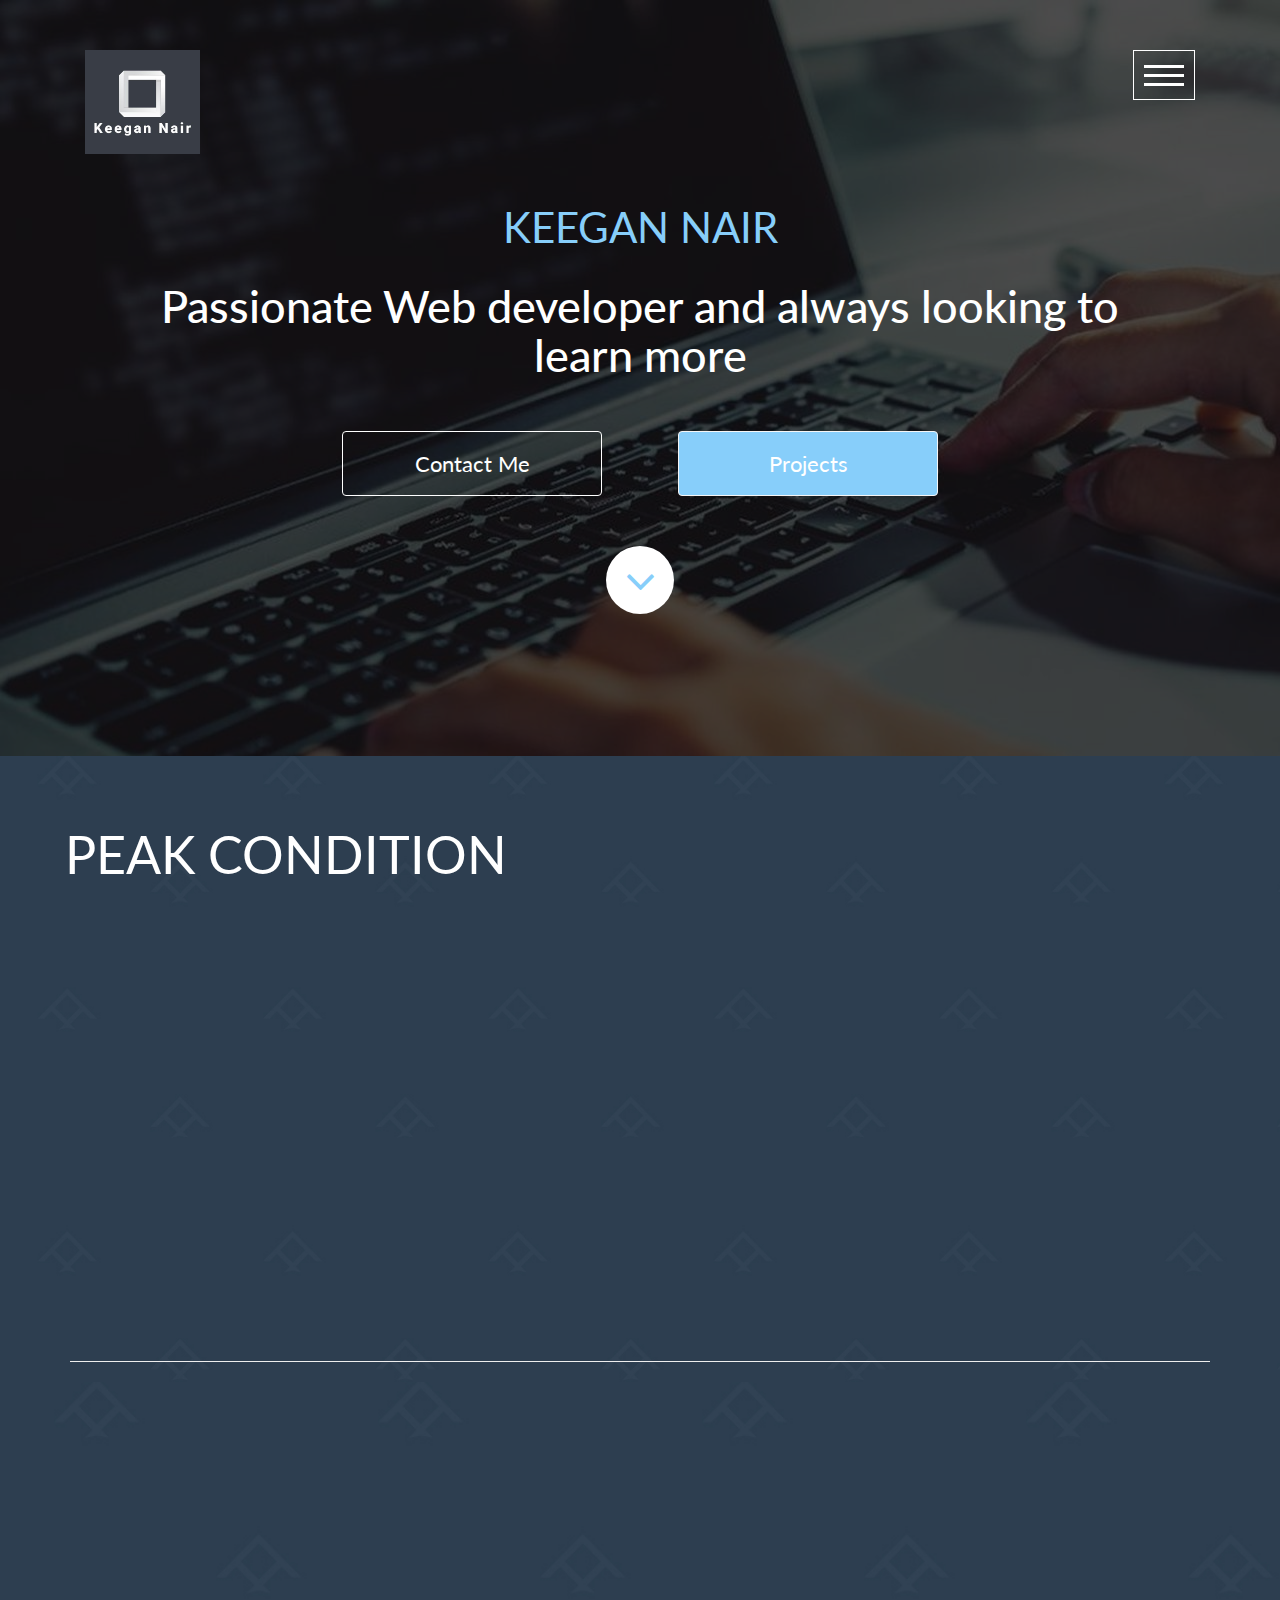
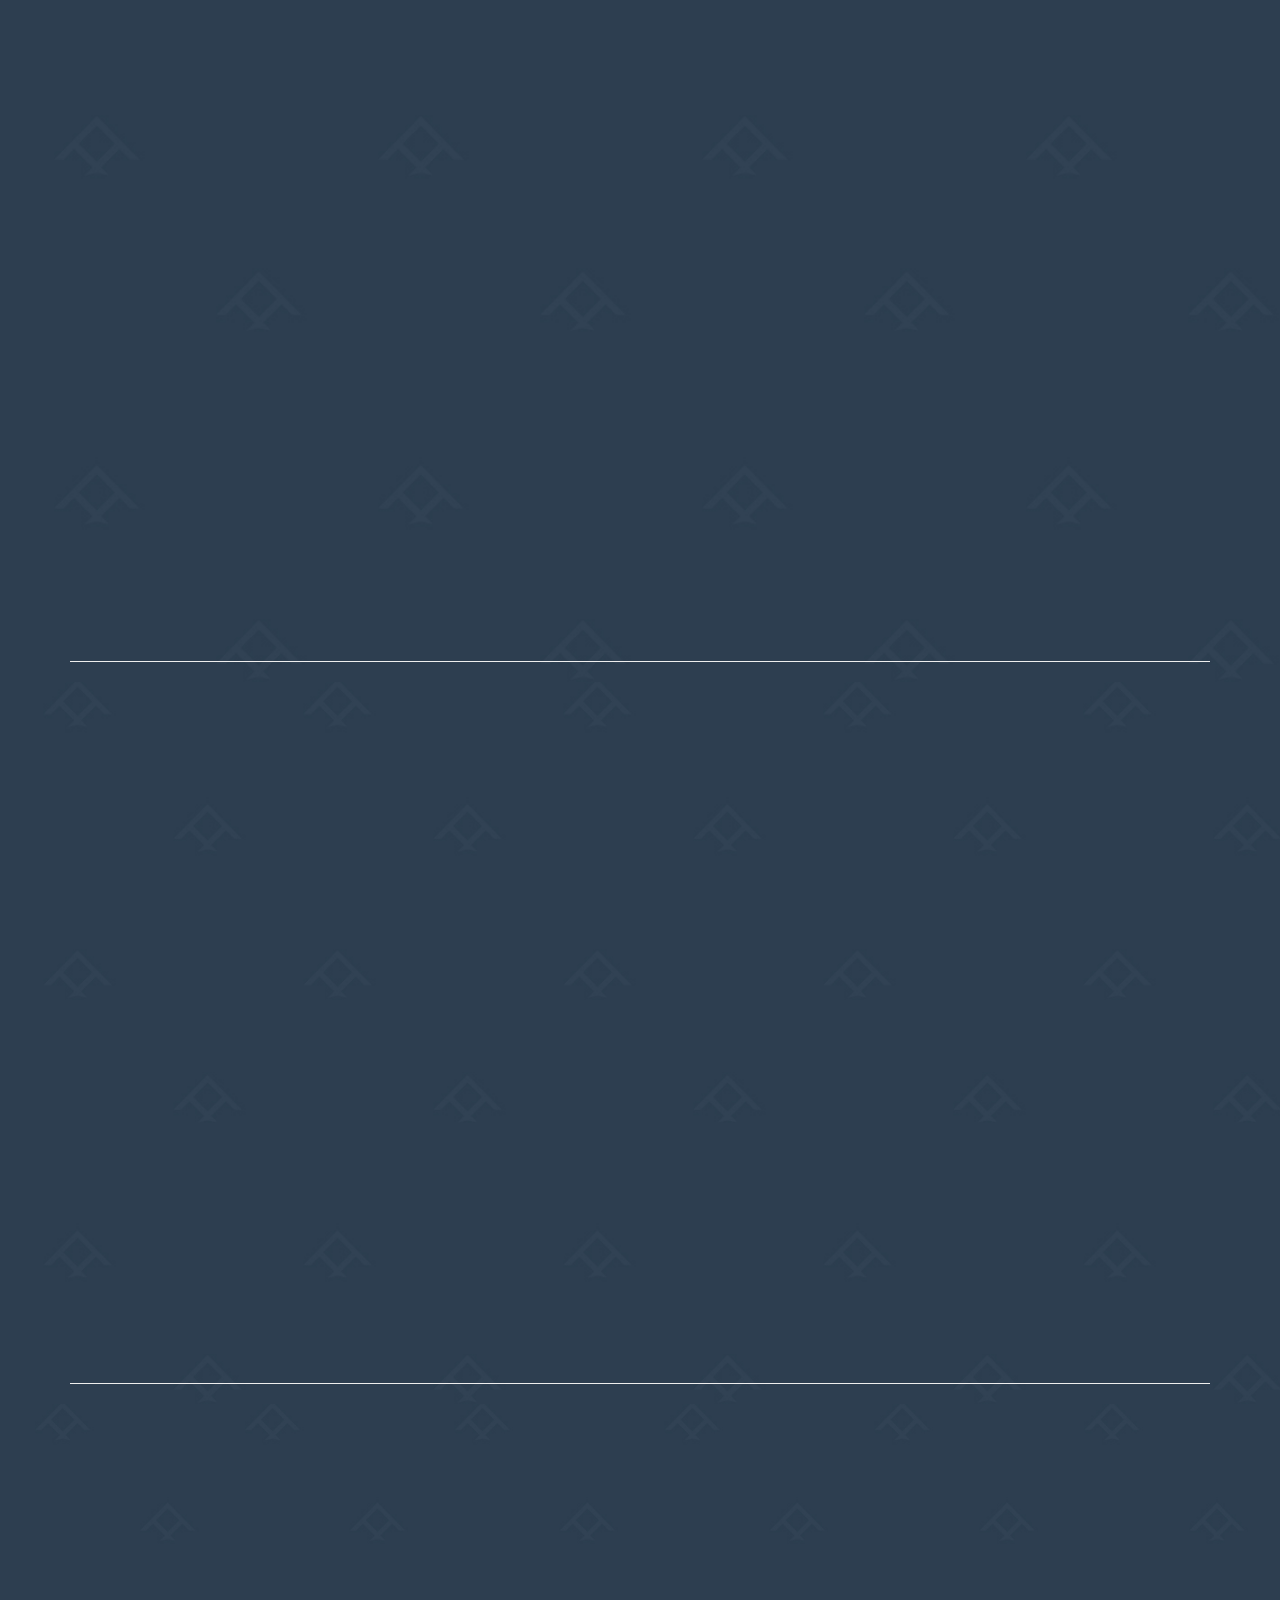
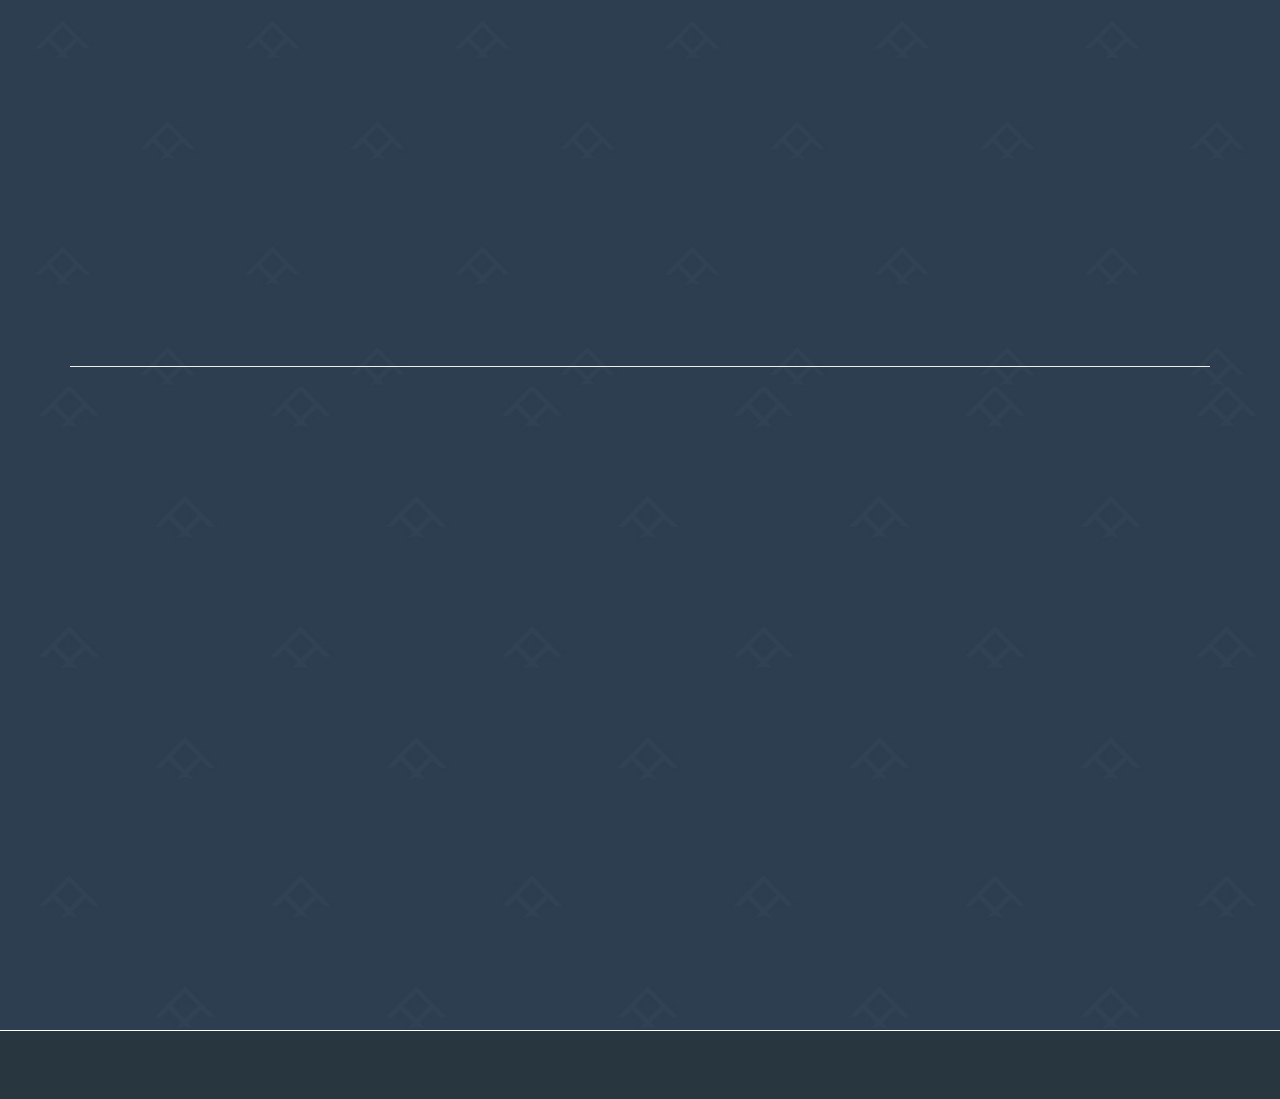
==== index.html @ cdd3ed6b "fixed some gramar mistakes" ====
<!DOCTYPE html>
<html lang="en">

<head>
  <meta charset="utf-8">
  <meta name="viewport" content="width=device-width, initial-scale=1">
  <title>Keegan Nair Portfolio</title>

  <!-- Bootstrap -->
  <link rel="stylesheet" type="text/css" href="assets/css/bootstrap.min.css">
  <link rel="stylesheet" type="text/css" href="assets/css/jasny-bootstrap.min.css">
  <!-- Main Style -->
  <link rel="stylesheet" type="text/css" href="assets/css/main.css">

  <!-- Responsive Style -->
  <link rel="stylesheet" type="text/css" href="assets/css/responsive.css">

  <!--Fonts-->
  <link rel="stylesheet" media="screen" href="assets/fonts/font-awesome/font-awesome.min.css">

  <!-- Extras -->
  <link rel="stylesheet" type="text/css" href="assets/extras/animate.css">
  <link rel="stylesheet" type="text/css" href="assets/extras/lightbox.css">
  <link rel="stylesheet" type="text/css" href="assets/extras/owl/owl.carousel.css">
  <link rel="stylesheet" type="text/css" href="assets/extras/owl/owl.theme.css">
  <link rel="stylesheet" type="text/css" href="assets/extras/owl/owl.transitions.css">
  <!-- HTML5 Shim and Respond.js IE8 support of HTML5 elements and media queries -->
  <!--[if lt IE 9]>
                <script src="https://oss.maxcdn.com/libs/html5shiv/3.7.0/html5shiv.js"></script>
                <script src="https://oss.maxcdn.com/libs/respond.js/1.4.2/respond.min.js"></script>
              <![endif]-->
</head>

<body>

  <!-- Header Section Start -->
  <div id="header">
    <div class="container">
      <div class="col-md-12 top-header">
        <div class="logo-menu">
          <div class="logo pull-left wow fadeInDown animated" data-wow-delay=".2s">
            <a href="index.html"><img src="assets/img/NameLogo.JPG" id="NameLogo" alt="logo"></a>
          </div>
          <div class="pull-right wow fadeInDown animated" data-wow-delay=".2">
            <div id="menu" data-toggle="offcanvas" data-target=".navmenu" data-canvas="body">
              <span>menu</span>
            </div>
          </div>
        </div>
        <div class="sidebar-nav">
          <!-- navigation start -->
          <div class="navmenu navmenu-default navmenu-fixed-right offcanvas" style="" id="navigation">
            <a href="index.html"><img class="logo" src="assets/img/NameLogo.JPG" alt="logo"></a>
            <ul class="nav navmenu-nav">
              <li class="active"><a href="#header">Home</a></li>
              <!-- <li><a href="#">About Me</a></li> -->
              <li><a href="#project0">Project: Peak-condition</a></li>
              <li><a href="#project1">Project: Don't Eat App</a></li>
              <li><a href="#project2">Project: Budget App</a></li>
              <li><a href="#project3">Project: Weather-Dashboard</a></li>
              <!-- <li><a href="#works">Pooject Snippets</a></li> -->
              <li><a href="#feedback">Hire/Contact Me</a></li>
            </ul>
          </div>
          <!-- navigation End -->
        </div>
      </div>
      <div class="row">
        <div class="col-md-12">
          <div class="banner text-center">
            <h1 class="wow fadeInDown animated" data-wow-delay=".8s">Keegan Nair</h1>
            <h2 class="wow fadeInDown animated" data-wow-delay=".6s">Passionate Web developer and always looking to
              learn more</h2>
            <a href="#feedback" class="btn btn-border lg wow fadeInLeft animated" data-wow-delay="1.0s">Contact Me</a>
            <a href="#project0" class="btn btn-common lg wow fadeInRight animated" data-wow-delay="1.0s">Projects</a>
            <div class="scroll">
              <a href="#works"><i class="fa fa-angle-down wow fadeInUp animated" data-wow-delay=".2s"></i></a>
            </div>
          </div>
        </div>
      </div>
    </div>
  </div>
  <!-- Header Section End -->

  <section class="projects" id="project0">
    <div class="container">
      <div class="row">
        <h1 class="section-title wow fadeInLeft animated" data-wow-delay=".1s">Peak Condition</h1>
        <div class="col-sm-6 col-md-6 wow fadeInLeft animated" data-wow-delay=".7s">
            <div class="input-group" >
              <a href="https://chstrcpprpt.github.io/project1/?#"><img src="assets/img/work/coach.JPG">
                <i class="fa fa-search"></i></a>

            </div>
            
            
            
          
        </div>
        <div class="col-sm-4 col-md-4 col-md-offset-2 wow fadeInRight animated" data-wow-delay="1.4s">
          <div class="address">
            <h2>Information</h2>
            <div class="projectDes">
              <p> This Project was made to 
                to make viewing and creating a workout program much easier than using a standard way of just
                using excel or work. This application allows a coach to create a account as well as clients to create
                a account. It will allow coachs to add and create programs for a particular client.
                </p>
            </div>

            <!-- use these for the links for each project -->
            <ul class="contact-info">
              <li><i class="fa fa-search link"></i><a class="link" href="https://github.com/Keegawho198/React-project3">Github code link</a></li>
              <li><i class="fa fa-github"></i><a id="linken"
                  href="https://peak-condition.herokuapp.com/login">Deployed On Heroku</a></li>              
            </ul>

            <div class="projectTech">
              <p> Technologies used: ReactJS, NodeJS, Express, BootstrapMDB, MongoDB, JWT token authentication
                </p>
            </div>

          </div>
        </div>
      </div>
      <hr>
    </div>
    
  </section>

<!-- Feedback Section Start -->
<section class="projects" id="project1">
  <div class="container">
    <div class="row">
      <h1 class="section-title wow fadeInLeft animated" data-wow-delay=".1s">Don't Eat Application</h1>
      <div class="col-sm-6 col-md-6 wow fadeInLeft animated" data-wow-delay=".7s">
          <div class="input-group" >
            <a href="https://chstrcpprpt.github.io/project1/?#"><img src="assets/img/work/dontEat P.PNG">
              <i class="fa fa-search"></i></a>

          </div>
          
          
          
        
      </div>
      <div class="col-sm-4 col-md-4 col-md-offset-2 wow fadeInRight animated" data-wow-delay="1.4s">
        <div class="address">
          <h2>Information</h2>
          <div class="projectDes">
            <p> This Project was made to 
              display the location of restuarants that had bad reviews usings the google maps api
              to show where on a map they are located and the zomato api to show the ratings and find the location
              of each restuarant. I worked in a team where my role was to find learn how we could implement the google
              api to show the location of each restuarant from using the coordinates on a map.
              </p>
          </div>

          <!-- use these for the links for each project -->
          <ul class="contact-info">
            <li><i class="fa fa-search link"></i><a class="link" href="https://github.com/chstrcpprpt/project1">Github code link</a></li>
            <li><i class="fa fa-github"></i><a id="linken"
                href="https://chstrcpprpt.github.io/project1/?#">Deployed On github</a></li>              
          </ul>

          <div class="projectTech">
            <p> Technologies used: HTML, CSS, Sass, JavaScript, jquery, Api, 
              </p>
          </div>

        </div>
      </div>
    </div>
    <hr>
  </div>
  
</section>
<!-- project Section End -->

<section class="projects" id="project2">
  <div class="container">
    <div class="row">
      <h1 class="section-title wow fadeInLeft animated" data-wow-delay=".1s">Budget Application</h1>
      <div class="col-sm-6 col-md-6 wow fadeInLeft animated" data-wow-delay=".7s">
        <form action="" name="contact">
          <div class="input-group">
            <a href="https://powerful-savannah-05700.herokuapp.com/login"></a><img src="assets/img/work/bigWallet.JPG">
              <i class="fa fa-search"></i></a>
          </div>
          
          
          
        </form>
      </div>
      <div class="col-sm-4 col-md-4 col-md-offset-2 wow fadeInRight animated" data-wow-delay="1.4s">
        <div class="address">
          <h2>Information</h2>
          <div class="projectDes">
            <p>
              This was a full stack application where a user can log in and have their details saved inside a SQL database. 
              They can then create a budget and set how much they would like to save from that amount. I worked in a
              team where my role was to find the calculations of a users budgets and find and display percentages based on what they
              wanted to saved compared to how much they would spend. If a new user is using this application they will have
              to create a new account.
              </p>
          </div>

          <!-- use these for the links for each project -->
          <ul class="contact-info">
            <li><i class="fa fa-search link"></i><a class="link" href="https://github.com/Keegawho198/Project_2">Github code link</a></li>
            <li><i class="fa fa-github"></i><a id="linken"
                href="https://powerful-savannah-05700.herokuapp.com/login">Deployed on heruko</a></li>              
          </ul>

          <div class="projectTech">
            <p> Technologies used: HTML, CSS, Semantic UI, JavaScript, jquery, MySQL, NodeJS, Express.   
              </p>
          </div>

        </div>
      </div>
    </div>
    <hr>
  </div>
  
</section>
<!-- project2 Section End -->


<section class="projects" id="project3">
  <div class="container">
    <div class="row">
      <h1 class="section-title wow fadeInLeft animated" data-wow-delay=".1s">Weather Dashboard</h1>
      <div class="col-sm-6 col-md-6 wow fadeInLeft animated" data-wow-delay=".7s">
          <div class="input-group" >
            <a href="https://keegawho198.github.io/Weather-dashboard/"><img src="assets/img/work/weatherDash.JPG">
              <i class="fa fa-search"></i></a>

          </div>
          
          
          
        
      </div>
      <div class="col-sm-4 col-md-4 col-md-offset-2 wow fadeInRight animated" data-wow-delay="1.4s">
        <div class="address">
          <h2>Information</h2>
          <div class="projectDes">
            <p> This Project was made to 
              display the weather for a searched city using a weather API, which would display
              the next 5 days of weather. The app will save every search 
              onto the local storage. This is one of my first projects that
              I had worked on using an API.
              </p>
          </div>

          <!-- use these for the links for each project -->
          <ul class="contact-info">
            <li><i class="fa fa-search link"></i><a class="link" href="https://github.com/Keegawho198/Weather-dashboard">Github code link</a></li>
            <li><i class="fa fa-github"></i><a id="githubLink"
                href="https://keegawho198.github.io/Weather-dashboard/">Deployed On github</a></li>              
          </ul>

          <div class="projectTech">
            <p> Technologies used: HTML, CSS, JavaScript, jquery, Api, 
              </p>
          </div>

        </div>
      </div>
    </div>
    <hr>
  </div>
  
</section>

  <!-- Work Section Start -->
  <!-- <section id="works">
    <div class="container">
      <div class="row">
        <h1 class="section-title wow fadeInLeft animated" data-wow-delay=".6s"><span>Projects I have worked on</span>
        </h1>
        <div class="col-md-7 col-lg-7 grid-left wow fadeInLeft animated" data-wow-delay=".2s">
          <div class="large">
            <img src="assets/img/work/bigWallet.JPG" alt="">
            <div class="overlay">
              <a href="https://powerful-savannah-05700.herokuapp.com/"><i class="fa fa-search"></i></a>
            </div>
          </div>
          <div class="grid-box">
            <img src="assets/img/work/WeatherApp.JPG" alt="">
            <div class="overlay">
              <a href="https://keegawho198.github.io/Weather-dashboard/"></a>
            </div>
          </div>
          <div class="grid-box">
            <img src="assets/img/work/DayPlanner.PNG" alt="">
            <div class="overlay">
              <a href="https://keegawho198.github.io/Day-planner/"><i class="fa fa-search"></i></a>
            </div>
          </div>
        </div>
        <div class="col-md-5 grid-right wow fadeInRight animated" data-wow-delay=".6s">
          <div class="grid-box large">
            <img src="assets/img/work/DontEAT.JPG" alt="">
            <div class="overlay">
              <a href="https://chstrcpprpt.github.io/project1/?#"><i class="fa fa-search"></i></a>
            </div>
          </div> -->
          <!-- <div class="grid-box">
            <img src="assets/img/work/img5.jpg" alt="">
            <div class="overlay">
              <a href="assets/img/work/img5.jpg" data-lightbox="img5"><i class="fa fa-search"></i></a>
            </div>
          </div> -->
          <!-- <div class="browse-box">
            <div class="more" id="browseAll">
              <a href="projects.html" ><i class="fa fa-arrow-circle-right"></i>BROWSE ALL</a>
            </div>
          </div>
        </div>
      </div>
    </div>
  </section> -->

  <!-- Feedback Section Start -->
  <section id="feedback">
    <div class="container">
      <div class="row">
        <h1 class="section-title wow fadeInLeft animated" data-wow-delay=".6s">Contact Me</h1>
        <div class="col-sm-6 col-md-6 wow fadeInLeft animated" data-wow-delay=".7s">

          <!-- email form needs work -->
          <!-- <form action="mailto:keegan.nair@hotmail.com" name="contact" enctype="text/plain"> 
            <div class="input-group">
              <span class="input-group-addon"><i class="fa fa-user"></i></span>
              <input type="text" name="name" class="form-control" placeholder="Your name">
            </div>
            <div class="input-group">
              <span class="input-group-addon"><i class="fa fa-envelope-o"></i></span>
              <input type="email" name="email" class="form-control" placeholder="Email">
            </div>
            <div class="input-group">
              <span class="input-group-addon"><i class="fa fa-fire"></i></span>
              <input type="text" name="subject" class="form-control" placeholder="Subject">
            </div>
            <div class="input-group">
              <span class="input-group-addon"><i class="fa fa-comments"></i></span>
              <textarea name="message" class="form-control large" placeholder="Massage"></textarea>
            </div>
            <button type="submit" class="btn btn-green"><i class="fa fa-envelope-o"></i>Send</button>
          </form> -->


          <div class="address">
            <!-- <h2>This is Me</h2> -->
            <img src="assets/img/Me.jpg" id="me">

            <!-- <h2>Contact information</h2> -->
            <!-- <ul class="social-icon">
              <li><a href="#"><i class="fa fa-facebook"></i></a></li>
              <li><a href="#"><i class="fa fa-twitter"></i></a></li>
              <li><a href="#"><i class="fa fa-linkedin"></i></a></li>
              <li><a href="#"><i class="fa fa-google-plus"></i></a></li>
            </ul> -->
            

          </div>

        </div>
        <div class="col-sm-4 col-md-4 col-md-offset-2 wow fadeInRight animated" data-wow-delay="1.4s">
          <div class="address">
            <!-- <h2>This is Me</h2> -->
            <!-- <img src="assets/img/Me.jpg" id="me"> -->

            <h2>Contact information</h2>
            <!-- <ul class="social-icon">
              <li><a href="#"><i class="fa fa-facebook"></i></a></li>
              <li><a href="#"><i class="fa fa-twitter"></i></a></li>
              <li><a href="#"><i class="fa fa-linkedin"></i></a></li>
              <li><a href="#"><i class="fa fa-google-plus"></i></a></li>
            </ul> -->
            <ul class="contact-info">
              <li><i class="fa fa-search"></i>Keegan Nair</li>
              <li><i class="fa fa-mobile"></i> +64 416856591</li>
              <li><i class="fa fa-envelope-o"></i>keegan.nair@hotmail.com</li>
              <li><i class="fa fa-linkedin"></i><a id="linken"
                  href="https://www.linkedin.com/in/keegan-nair-7670b0190/">Linken</a></li>
              <li><i class="fa fa-github"></i><a id="githubLink" href="https://github.com/Keegawho198">Github</a></li>
              <li><i class="fa fa-user"></i><a id="ResumeLink" href="assets/img/Resume.pdf">Resume</a></li>
            </ul>

          </div>
        </div>
      </div>
    </div>
  </section>
  <!-- Feedback Section End -->

  <!-- Footer section Start -->
  <footer id="footer">
    <div class="container">
      <div class="row">
        <div class="col-lg-5 col-md-5 col-sm-5 col-xs-12">
          <!-- <div class="copyright wow fadeInUp animated" data-wow-delay=".8s">
            <p>Example: Copyright &copy; 2014 GrayGrids | All rights reserved.</p>
          </div> -->
        </div>
        <div class="col-lg-2 col-md-2 col-sm-2 col-xs-12">
          <div class="scroll-top text-center wow fadeInUp animated" data-wow-delay=".6s">
            <a href="#header"><i class="fa fa-chevron-circle-up fa-2x"></i></a>
          </div>
        </div>
        <div class="col-lg-5 col-md-5 col-sm-5 col-xs-12">
          <!-- <p class="text-center wow fadeInUp animated" data-wow-delay=".8s">Keegan Nair</a></p> -->
        </div>
      </div>
    </div>
  </footer>
  <!-- Footer section End -->

  <!-- jQuery Load -->
  <script src="assets/js/jquery-min.js"></script>
  <!-- Bootstrap JS -->
  <script src="assets/js/bootstrap.min.js"></script>
  <!-- WOW JS plugin for animation -->
  <script src="assets/js/wow.js"></script>
  <!-- All JS plugin Triggers -->
  <script src="assets/js/main.js"></script>
  <!-- Smooth scroll -->
  <script src="assets/js/smooth-scroll.js"></script>
  <!--  -->
  <script src="assets/js/jasny-bootstrap.min.js"></script>
  <!-- Counterup -->
  <script src="assets/js/jquery.counterup.min.js"></script>
  <!-- waypoints -->
  <script src="assets/js/waypoints.min.js"></script>
  <!-- circle progress -->
  <script src="assets/js/circle-progress.js"></script>
  <!-- owl carousel -->
  <script src="assets/js/owl.carousel.js"></script>
  <!-- lightbox -->
  <script src="assets/js/lightbox.min.js"></script>

</body>

</html>
---- assets/css/main.css ----
@import url(http://fonts.googleapis.com/css?family=Lato:400,900,300,900italic);
body {
  font-family: 'Lato', sans-serif;
  background: #fff;
  font-size: 14px;
  font-weight: 300;
  -webkit-box-sizing: border-box;
  -moz-box-sizing: border-box;
  box-sizing: border-box;
  color: #333;
}
a {
  color: #333;
  text-decoration: none;
  -webkit-transition: all 0.2s linear;
  -moz-transition: all 0.2s linear;
  -o-transition: all 0.2s linear;
  -ms-transition: all 0.2s linear;
  transition: all 0.2s linear;
}
a:focus {
  outline: none;
}
ul {
  margin: 0;
  padding: 0;
}
ul li {
  list-style: none;
}
.row {
  padding: 90px 0 92px;
}

#NameLogo{
  width: 25%;
  height: 25%;
}

img {
  max-width: 100%;
  height: auto;
}
.section-title {
  text-align: left;
    font-size: 52px;
    font-weight: 400;
    color: #454545;
    margin: 0 10px;
    padding: 0;
    text-transform: uppercase;
    margin-bottom: 25px;
    margin-top: -20px;
}
.section-title span {
  font-weight: 900;
}
.lg {
  width: 260px;
}
.btn-border,
.btn-common {
  color: #ffffff;
  font-size: 22px;
  border: 1px solid #FFF;
  padding: 16px 36px;
  font-weight: 400;
  margin-left: 36px;
  margin-right: 36px;
  border-radius: 4px;
  position: relative;
  z-index: 10;
}
.btn-border:after,
.btn-common:after {
  width: 100%;
  height: 0px;
  bottom: 0px;
  left: 0px;
  background: #ffffff;
}
.btn-common {
  background: lightskyblue;
  border: 1px solid whitesmoke;
}
.btn-border:hover {
  color: black;
}
.btn-border:hover:after {
  height: 100%;
}
.btn-common:hover {
  color: black;
  background: lightblue;
  border: 1px solid #82BC00;
}
.btn-common:hover:after {
  height: 100%;
}
.btn:after {
  content: "";
  position: absolute;
  z-index: -1;
  -webkit-transition: all 0.3s ease;
  -moz-transition: all 0.3s ease;
  transition: all 0.3s ease;
}
/* Navbar  start */
#navigation {
  background: lightskyblue;
  /* border: 1px solid black; */
  color: #fff;
  padding-top: 50px;
  text-align: center;
  width: 300px;
  z-index: 99999;
  overflow: hidden;
}
#navigation .logo {
  margin: 0 auto;
  padding: 5px;
  width: 100px;
}
#navigation .nav li {
  border: 1px solid transparent;
  margin: 10px 40px;
  -webkit-transition: border-color 0.3s ease-in-out;
  -moz-transition: border-color 0.3s ease-in-out;
  transition: border-color 0.3s ease-in-out;
}
#navigation .nav li a {
  background: transparent;
  color: #fff;
  font-size: 16px;
  font-weight: 300;
  letter-spacing: 2px;
  text-transform: uppercase;
}
#navigation .nav li:hover,
#navigation .nav li.active {
  border-color: #fff;
}
/* Navbar End */
/* Header Section Start */
#header {
  width: 100%;
  background: url(../img/backgrounds/coding.jpg);
  background-size: cover;
  background-repeat: no-repeat;
  position: relative;
  color: #ffffff;
}
#header:before {
  background: rgba(1, 0, 2, 0.7);
  position: absolute;
  width: 100%;
  height: 100%;
  top: 0px;
  bottom: 0px;
  content: "";
  display: block;
}
#header .top-header {
  margin-top: 50px;
}
#header .top-header #menu {
  display: block;
  width: 48px;
  height: 48px;
  border: 1px solid #ffffff;
  padding: 24px 30px;
  cursor: pointer;
}
#header .top-header #menu span {
  background-color: #ffffff;
  display: block;
  font-size: 0px;
  height: 3px;
  margin-top: -1px;
  -webkit-transform: translateX(-50%);
  -moz-transform: translateX(-50%);
  transform: translateX(-50%);
  width: 40px;
}
#header .top-header #menu span:before,
#header .top-header #menu span:after {
  background: #ffffff;
  content: "";
  height: 100%;
  left: 0;
  position: absolute;
  -webkit-transition: all 0.3s ease;
  -moz-transition: all 0.3s ease;
  transition: all 0.3s ease;
  width: 100%;
}
#header .top-header #menu span:before {
  -webkit-transform: translateY(-300%);
  -moz-transform: translateY(-300%);
  transform: translateY(-300%);
}
#header .top-header #menu span:after {
  -webkit-transform: translateY(300%);
  -moz-transform: translateY(300%);
  transform: translateY(300%);
}
#header .top-header #menu:hover span,
#header .top-header #menu:hover span:after,
#header .top-header #menu:hover span:before {
  background: black;
}

#header .banner {
  margin: 50px;
}

/* title name */
#header .banner h1 {
  color: lightskyblue;
  font-size: 42px;
  font-weight: 400;
  text-transform: uppercase;
}
#header .banner h2 {
  color: #ffffff;
  font-size: 45px;
  margin: 32px 0px 50px;
}
#header .banner .scroll {
  margin: 50px 0;
}
#header .banner .scroll a i {
  font-size: 48px;
  color: lightskyblue;
  padding: 12px;
  width: 68px;
  height: 68px;
  text-align: center;
  border-radius: 50%;
  background: #fff;
  -webkit-transition: all 0.3s ease;
  -moz-transition: all 0.3s ease;
  transition: all 0.3s ease;
}
#header .banner .scroll a i:hover {
  background: lightskyblue;
  color: #ffffff;
}
/* Header Section End */
/* Works Section Start */
#works {
  background: #ffffff;
  width: 100%;
}
#works .grid-left .large {
  float: left;
  width: 430px;
  height: 100%;
  position: relative;
}
#works .grid-left .grid-box {
  position: relative;
  width: 33%;
  overflow: hidden;
}
#works .grid-left .grid-box img {
  width: 100%;
}
#works .grid-right .grid-box.large {
  width: 100%;
  height: 216px;
  position: relative;
}
#works .grid-right .grid-box {
  width: 50%;
  height: 216px;
  float: left;
  position: relative;
  overflow: hidden;
}
#works .grid-right .grid-box img {
  width: 100%;
  overflow: hidden;
}
#works .grid-right .browse-box {
  position: relative;
  width: 50%;
  float: left;
  height: 216px;
  background: #ffffff;
}
#works .grid-right .browse-box .more {
  text-align: center;
  position: absolute;
  left: 30%;
  width: 50%;
  top: 24%;
}
#works .grid-right .browse-box .more a {
  color: lightskyblue;
  font-size: 20px;
  font-weight: 700;
  line-height: 23px;
  text-decoration: none;
}
#works .grid-right .browse-box .more a i {
  font-size: 50px;
  color: lightblue;
  padding: 12px;
}
#works .large .overlay a {
  position: absolute;
  top: 42%;
  left: 42%;
}
#works .grid-box .overlay a {
  position: absolute;
  left: 38%;
  top: 36%;
}
#works .grid-box.large .overlay a {
  position: absolute;
  left: 44%;
  top: 36%;
}
#works .overlay {
  position: absolute;
  width: 100%;
  top: 0;
  left: 0;
  background: rgba(0, 3, 8, 0.88);
  height: 100%;
  text-align: center;
  opacity: 0;
  -webkit-transition: all 0.3s ease;
  -moz-transition: all 0.3s ease;
  transition: all 0.3s ease;
}
#works .overlay a i {
  width: 68px;
  height: 68px;
  line-height: 66px;
  background: #fff;
  border-radius: 50%;
  font-size: 24px;
  color: lightskyblue;
}
#works .large:hover .overlay,
#works .grid-box:hover .overlay {
  opacity: 1;
}

#browseAll:hover{
  background-color: lightcyan;
}

/* Works Section End */
/* Testimonial Section Start */
#testimonial {
  background: url(../img/backgrounds/bg.jpg);
  background-size: cover;
  color: #ffffff;
}
#testimonial .section-title {
  color: #ffffff;
}
#testimonial blockquote {
  border-left: none;
  margin: 0;
}
#testimonial .commant {
  float: left;
  background: rgba(54, 74, 86, 0.3);
  margin: 0 90px 0 100px;
}
#testimonial .commant .claint {
  width: 270px;
  height: 270px;
  margin-left: -15px;
  position: relative;
}
#testimonial .commant .quote {
  background: #ffffff;
  width: 64px;
  position: absolute;
  top: 12%;
  right: -67px;
  height: 64px;
  border-radius: 50%;
  text-align: center;
}
#testimonial .commant .quote i {
  font-size: 30px;
  color: #82bc00;
  line-height: 65px;
}
#testimonial .commant .info {
  padding: 60px 60px  0px 60px;
}
#testimonial .commant .info p {
  font-size: 16px;
  color: #ffffff;
  font-weight: 400;
  font-style: italic;
  text-align: justify;
  padding-bottom: 32px;
}
#testimonial .commant .info h4 {
  font-size: 22px;
  font-weight: 700;
  line-height: 26px;
  text-transform: uppercase;
}
#testimonial .commant .info h5 {
  font-size: 16px;
  font-weight: 700;
  text-transform: uppercase;
}
#testimonial .carousel-indicators {
  bottom: -50px;
}
#testimonial .carousel-indicators li {
  border-radius: 0;
  border: none;
  background-color: #ffffff;
}
/* #testimonial .carousel-indicators .active {
  background-color: #82bc00;
  border: none;
}
/* Testimonial Section End */
/* Clients Section Start */
#clients .section-title i {
  color: #82bc00;
} */
#clients #clients-carousel a img {
  opacity: 0.5;
  filter: grayscale(100%);
  -webkit-filter: grayscale(100%);
  filter: gray;
  -webkit-transition: all .6s ease;
  filter: url("data:image/svg+xml;utf8,<svg xmlns=\'http://www.w3.org/2000/svg\'><filter id=\'grayscale\'><feColorMatrix type=\'matrix\' values=\'0.3333 0.3333 0.3333 0 0 0.3333 0.3333 0.3333 0 0 0.3333 0.3333 0.3333 0 0 0 0 0 1 0\'/></filter></svg>#grayscale");
}
#clients #clients-carousel a img:hover {
  filter: grayscale(0%);
  -webkit-filter: grayscale(0%);
  filter: gray;
  -webkit-transition: all .6s ease;
  filter: url("data:image/svg+xml;utf8,<svg xmlns=\'http://www.w3.org/2000/svg\'><filter id=\'grayscale\'><feColorMatrix type=\'matrix\' values=\'1 0 0 0 0, 0 1 0 0 0, 0 0 1 0 0, 0 0 0 1 0\'/></filter></svg>#grayscale");
  opacity: 1.0;
}
/* Clients Section End */
/* Skills Section Start */
#skills {
  background: url(../img/backgrounds/skill-bg.jpg);
  background-size: cover;
  color: #ffffff;
  text-align: center;
}
#skills .section-title {
  color: #ffffff;
}
#skills .fact-block {
  color: #ffffff;
  background: rgba(255, 255, 255, 0.07);
  width: 216px;
  border-radius: 50%;
  height: 216px;
  padding: 6px 6px;
  margin: 24px 60px;
  position: relative;
}
#skills .count-info {
  position: absolute;
  top: 0;
  left: 5%;
  width: 200px;
  padding: 48px 32px;
  height: 200px;
}
#skills .count-info h3 {
  font-size: 54px;
  font-weight: 700;
  line-height: 34px;
}
#skills .count-info h4 {
  font-size: 22px;
  color: #82BC00;
  text-transform: uppercase;
}
/* Skills Section End */
/* Blog Section Start */
#blog .blog-large {
  width: 100%;
  margin-top: 28px;
  position: relative;
}
#blog .large {
  position: absolute;
  width: 200px;
  height: 196px;
  right: 0px;
  bottom: 0px;
  background: rgba(255, 255, 255, 0.9);
  padding: 15px;
}
#blog .large p {
  padding-top: 10px;
}
#blog .blog-item {
  position: relative;
  color: #454545;
  font-size: 15px;
  width: 100%;
  margin-top: 28px;
  height: 166px;
  overflow: hidden;
}
#blog .blog-item .content {
  background: #d8e5dd;
  width: 195px;
  height: 230px;
  position: absolute;
  padding: 15px;
  top: 0;
  right: 0;
  height: 166px;
  overflow: hidden;
}
#blog .blog-item .content p {
  padding-top: 10px;
}
#blog .title {
  font-weight: 700;
  text-decoration: none;
  padding-bottom: 12px;
}
#blog .title:hover {
  color: #82BC00;
}
/* Blog Section End */
/* Feedback Section Start */
#me{
  /* height: 260px;
  width: 300px;
  border-radius: 50%; */
  margin-top: -10px;
  margin-bottom: 39px;
}

#feedback {
  background: url(../img/backgrounds/imgfooter.jpg);
  background-size: cover;
}
#feedback .section-title {
  color: #ffffff;
}
#feedback .input-group {
  padding-bottom: 20px;
}
#feedback .input-group .input-group-addon {
  border-radius: 0px;
  padding: 14px 26px;
  background-color: #82bc00;
  border: none;
  position: relative;
}
#feedback .input-group .input-group-addon i {
  color: #ffffff;
  font-size: 26px;
  width: 24px;
  height: 24px;
}
#feedback .input-group .form-control {
  color: #898989;
  font-size: 22px;
  font-weight: 300;
  padding: 15px 20px;
  height: 60px;
  border: 0;
  border-radius: 0px;
}
#feedback .input-group .form-control:focus {
  box-shadow: none;
}
#feedback .input-group .large {
  height: 120px;
}
#feedback .btn-green {
  color: #ffffff;
  font-weight: 400;
  background: #6c9c01;
  font-size: 22px;
  width: 100%;
  border-radius: 0px;
  text-transform: uppercase;
  height: 60px;
}
#feedback .btn-green i {
  float: left;
  width: 74px;
  background: #82BC00;
  margin: -12px;
  line-height: 56px;
  height: 60px;
  -webkit-transition: all 0.3s linear;
  -moz-transition: all 0.3s linear;
  -o-transition: all 0.3s linear;
  transition: all 0.3s linear;
}
#feedback .address {
  margin: 0;
  padding: 0;
  color: #ffffff;
}
#feedback .address h2 {
  font-size: 25px;
  font-weight: 700;
  text-transform: uppercase;
  margin-top: 0px;
  padding-bottom: 12px;
}
#feedback .address .contact-info {
  padding-bottom: 30px;
}
#feedback .address .contact-info li {
  font-size: 15px;
  font-weight: 400;
  line-height: 28px;
}
#feedback .address .contact-info li i {
  padding-right: 15px;
  font-size: 15px;
}
#feedback .address .social-icon li {
  float: left;
}
#feedback .address .social-icon li a {
  display: inline-block;
  color: #ffffff;
  margin: 0px 5px;
}
#feedback .address .social-icon li a i {
  font-size: 18px;
  width: 48px;
  height: 48px;
  border: 1px solid #ffffff;
  text-align: center;
  line-height: 48px;
  vertical-align: middle;
  -webkit-transition: all 0.2s linear 0s;
  -moz-transition: all 0.2s linear 0s;
  transition: all 0.2s linear 0s;
}
#feedback .address .social-icon li a .fa-twitter:hover {
  background: #00aced;
  border: 1px solid #00aced;
}
#feedback .address .social-icon li a .fa-facebook:hover {
  background: #3b5998;
  border: 1px solid #3b5998;
}
#feedback .address .social-icon li a .fa-google-plus:hover {
  background: #dd4b39;
  border: 1px solid #dd4b39;
}
#feedback .address .social-icon li a .fa-youtube:hover {
  background: #bb0000;
  border: 1px solid #bb0000;
}
#feedback .address .social-icon li a .fa-linkedin:hover {
  background: #007bb6;
  border: 1px solid #007bb6;
}

.link{
  color: white;
}

#linken{
  color: white;
}

#githubLink{
  color: white;
}

#ResumeLink{
  color: white;
}
/* Feedback Section End */
/* Footer Section Start */
#footer {
  color: #ffffff;
  width: 100%;
  background: #28363f;
  border-top: 1px solid #ffffff;
}
#footer .row {
  padding: 20px 0;
}
#footer p {
  font-size: 18px;
  font-weight: 400;
}
#footer a {
  color: #82bc00;
  text-decoration: none;
}
#footer a:hover {
  color: #6c9c01;
}
/* Footer Section End */


/* for project page */
.projectDes{
  border: black;
  /* background-color: lightgrey; */
  width: 300px;
  /* border: 15px solid green; */
  /* padding: 50px;
  margin: 20px; */
}

.projectTech{
  border: black;
  /* background-color: lightgrey; */
  width: 300px;
  margin-top: 10px;
  /* border: 15px solid green; */
  /* padding: 50px;
  margin: 20px; */
}


.projects {
  background: url(../img/backgrounds/imgfooter.jpg);
  background-size: cover;
}
.projects .section-title {
  color: #ffffff;
}
.projects .input-group {
  padding-bottom: 20px;
}
.projects .input-group .input-group-addon {
  border-radius: 0px;
  padding: 14px 26px;
  background-color: #82bc00;
  border: none;
  position: relative;
}
.projects .input-group .input-group-addon i {
  color: #ffffff;
  font-size: 26px;
  width: 24px;
  height: 24px;
}
.projects .input-group .form-control {
  color: #898989;
  font-size: 22px;
  font-weight: 300;
  padding: 15px 20px;
  height: 60px;
  border: 0;
  border-radius: 0px;
}
.projects .input-group .form-control:focus {
  box-shadow: none;
}
.projects .input-group .large {
  height: 120px;
}
.projects .btn-green {
  color: #ffffff;
  font-weight: 400;
  background: #6c9c01;
  font-size: 22px;
  width: 100%;
  border-radius: 0px;
  text-transform: uppercase;
  height: 60px;
}
.projects .btn-green i {
  float: left;
  width: 74px;
  background: #82BC00;
  margin: -12px;
  line-height: 56px;
  height: 60px;
  -webkit-transition: all 0.3s linear;
  -moz-transition: all 0.3s linear;
  -o-transition: all 0.3s linear;
  transition: all 0.3s linear;
}


.projects .address {
  margin: 0;
  padding: 0;
  color: #ffffff;
}
.projects .address h2 {
  font-size: 25px;
  font-weight: 700;
  text-transform: uppercase;
  margin-top: 0px;
  padding-bottom: 12px;
}
.feedprojects .address .contact-info {
  padding-bottom: 30px;
}
.projects .address .contact-info li {
  font-size: 15px;
  font-weight: 400;
  line-height: 28px;
}
.projects .address .contact-info li i {
  padding-right: 15px;
  font-size: 15px;
}
.projects .address .social-icon li {
  float: left;
}
.projects .address .social-icon li a {
  display: inline-block;
  color: #ffffff;
  margin: 0px 5px;
}
.projects .address .social-icon li a i {
  font-size: 18px;
  width: 48px;
  height: 48px;
  border: 1px solid #ffffff;
  text-align: center;
  line-height: 48px;
  vertical-align: middle;
  -webkit-transition: all 0.2s linear 0s;
  -moz-transition: all 0.2s linear 0s;
  transition: all 0.2s linear 0s;
}
.projects .address .social-icon li a .fa-twitter:hover {
  background: #00aced;
  border: 1px solid #00aced;
}
.projects .address .social-icon li a .fa-facebook:hover {
  background: #3b5998;
  border: 1px solid #3b5998;
}
.projects .address .social-icon li a .fa-google-plus:hover {
  background: #dd4b39;
  border: 1px solid #dd4b39;
}
.projects .address .social-icon li a .fa-youtube:hover {
  background: #bb0000;
  border: 1px solid #bb0000;
}
.projects .address .social-icon li a .fa-linkedin:hover {
  background: #007bb6;
  border: 1px solid #007bb6;
}
---- assets/css/responsive.css ----
@media (min-width: 768px) and (max-width: 1024px) {
  /* banner Start */
  #header .banner {
    margin: 0px;
  }
  #header .banner h1 {
    font-size: 30px;
  }
  #header .banner h2 {
    font-size: 38px;
    margin: 30px 0px 42px;
  }
  /* Works Section Start */
  #works .grid-left {
    margin: 32px 0;
  }
  #works .grid-left .large {
    width: 458px;
  }
  #works .grid-left .grid-box {
    width: 229px;
  }
  #works .grid-right .grid-box.large {
    width: 96%;
    height: 338px;
  }
  #works .grid-right .grid-box {
    width: 48%;
    height: 306px;
  }
  #works .grid-right .browse-box {
    width: 48%;
    height: 306px;
  }
  #works .grid-right .browse-box .more {
    width: 40%;
  }
  /* Testimonial Section Start */
  #testimonial .commant {
    margin: 0px;
  }
  #testimonial .commant .info {
    padding: 25px 60px;
  }
  /* Clients Start */
  #clients .item.large {
    padding: 18px;
  }
  #clients .item.bg {
    padding: 12px;
  }
  /* Skills Start */
  .circliful {
    margin-left: 50px;
  }
  /* Blog */
  #blog .large {
    right: 70px;
  }
  /* Footer Statt */
  #footer p {
    font-size: 15px;
  }
}
@media (min-width: 320px) and (max-width: 480px) {
  .section-title {
    font-size: 32px;
  }
  /* Menu Start */
  #slider #menu {
    top: 5%;
    right: 10%;
    width: 40px;
    padding: 20px 22px;
    height: 40px;
  }
  #slider #menu span {
    width: 30px;
  }
  #slider .logo {
    top: 15%;
    left: 8%;
  }
  #navigation {
    width: 180px;
  }
  #navigation .nav li {
    margin: 8px 16px;
  }
  #navigation .nav li a {
    font-size: 12px;
  }
  /* Banner  Start */
  #header .banner {
    margin: 0px;
  }
  #header .banner h1 {
    font-size: 24px;
    line-height: 30px;
  }
  #header .banner h2 {
    font-size: 30px;
    line-height: 44px;
  }
  #header .banner a {
    margin: 30px 0;
  }
  /* Works Start */
  #works .grid-left {
    width: 100%;
  }
  #works .grid-left .large {
    width: 328px;
    float: none;
  }
  #works .grid-left .grid-box {
    width: 100%;
  }
  #works .grid-right {
    width: 100%;
  }
  #works .grid-right .grid-box.large {
    width: 100%;
    height: auto;
  }
  #works .grid-right .grid-box {
    width: 100%;
    height: auto;
  }
  #works .grid-right .browse-box {
    width: 100%;
  }
  #works .grid-right .browse-box .more {
    width: 40%;
  }
  /* Testimonial Section Start */
  #testimonial .commant {
    margin-left: -10px;
  }
  #testimonial .commant .claint {
    margin-left: 0;
  }
  #testimonial .commant .quote {
    position: absolute;
    top: 88%;
    left: 40%;
  }
  #testimonial .commant .info {
    padding: 33px 0 0;
  }
  #testimonial .commant .info p {
    font-size: 14px;
    padding-top: 15px;
  }
  #testimonial .commant .info h4 {
    font-size: 18px;
  }
  #testimonial .commant .info h5 {
    font-size: 16px;
  }
  /* Clients Start */
  .owl-carousel .owl-wrapper-outer {
    margin: 65px;
  }
  /* Blog Start */
  #blog .title {
    font-size: 12px;
    padding: 0;
  }
  #blog .blog-item .content {
    width: 170px;
    padding: 5px;
    height: 164px;
  }
  #blog .blog-item .content p {
    padding-top: 5px;
    font-size: 12px;
  }
  /* Feedback Start */
  #feedback .btn-green {
    width: 294px;
  }
  #feedback .address {
    margin-top: 50px;
  }
  /* Footer Start */
  .scroll-top {
    padding-bottom: 12px;
  }
}
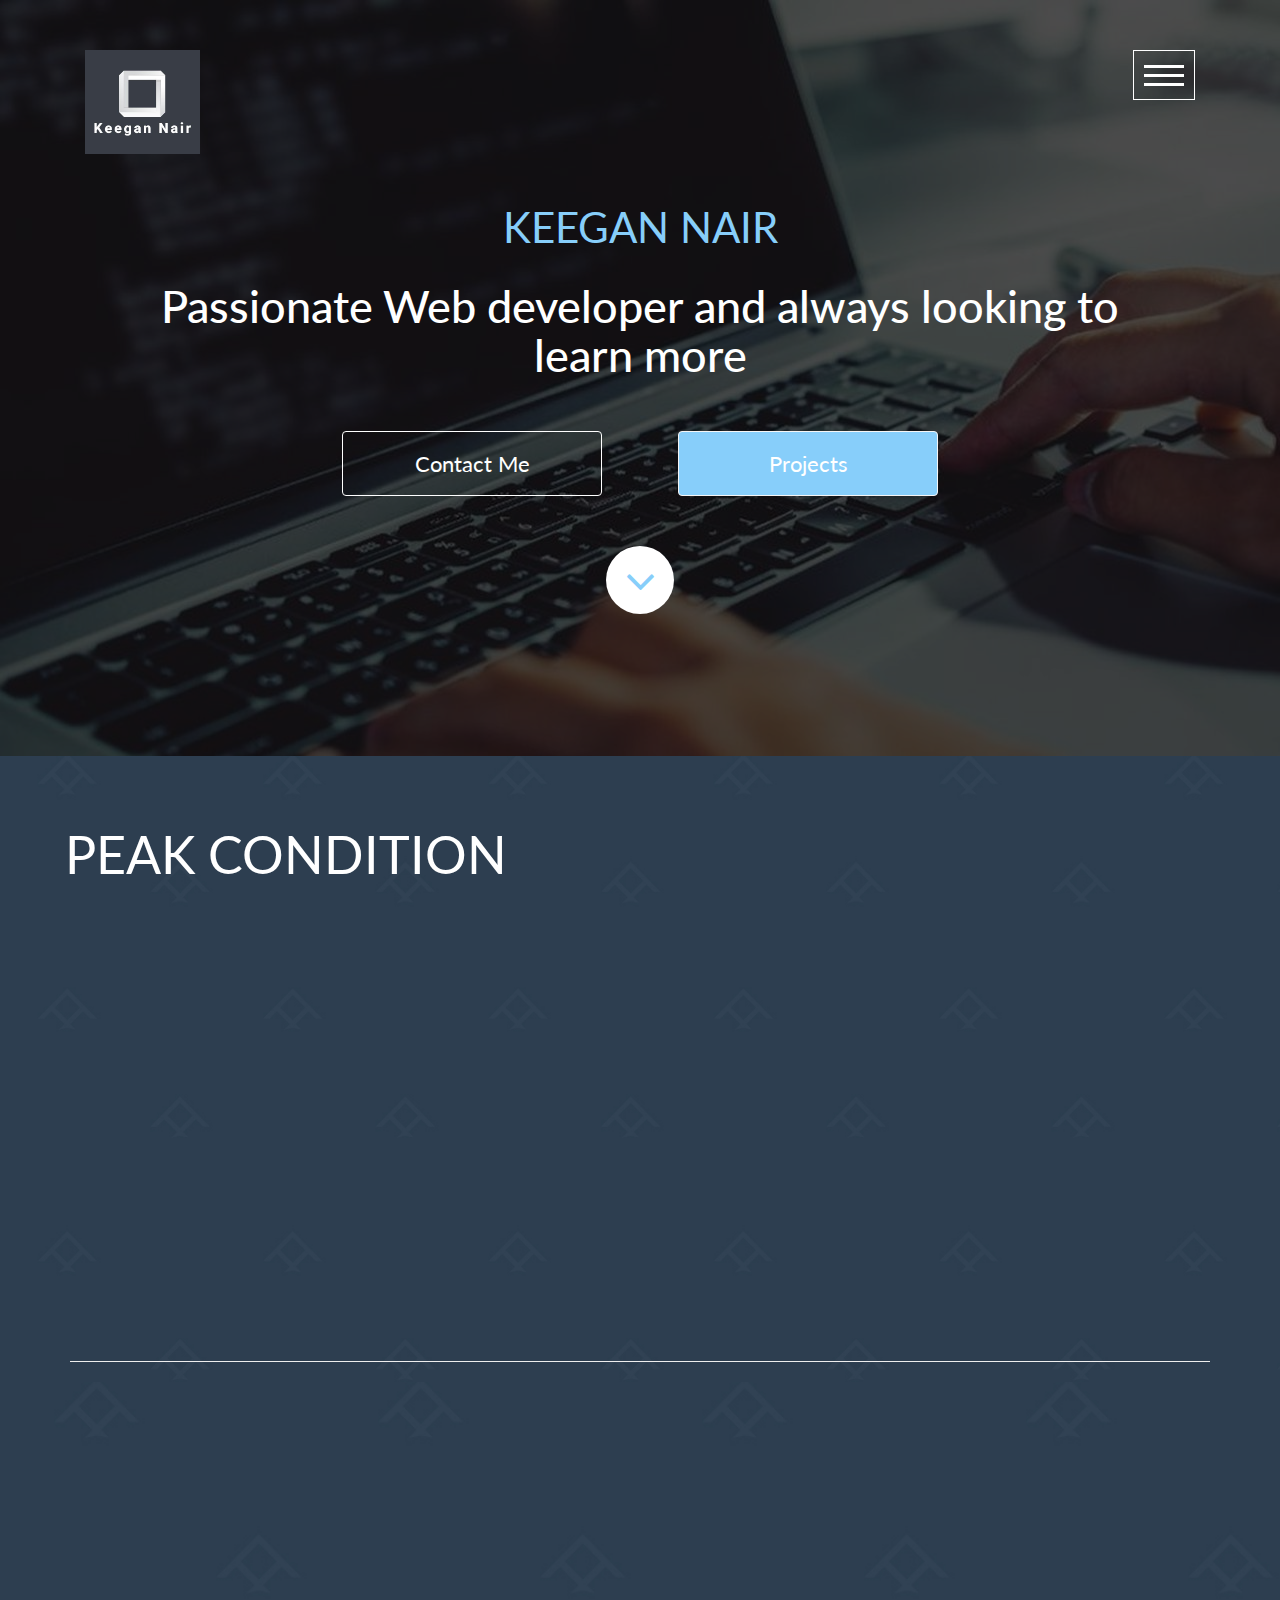
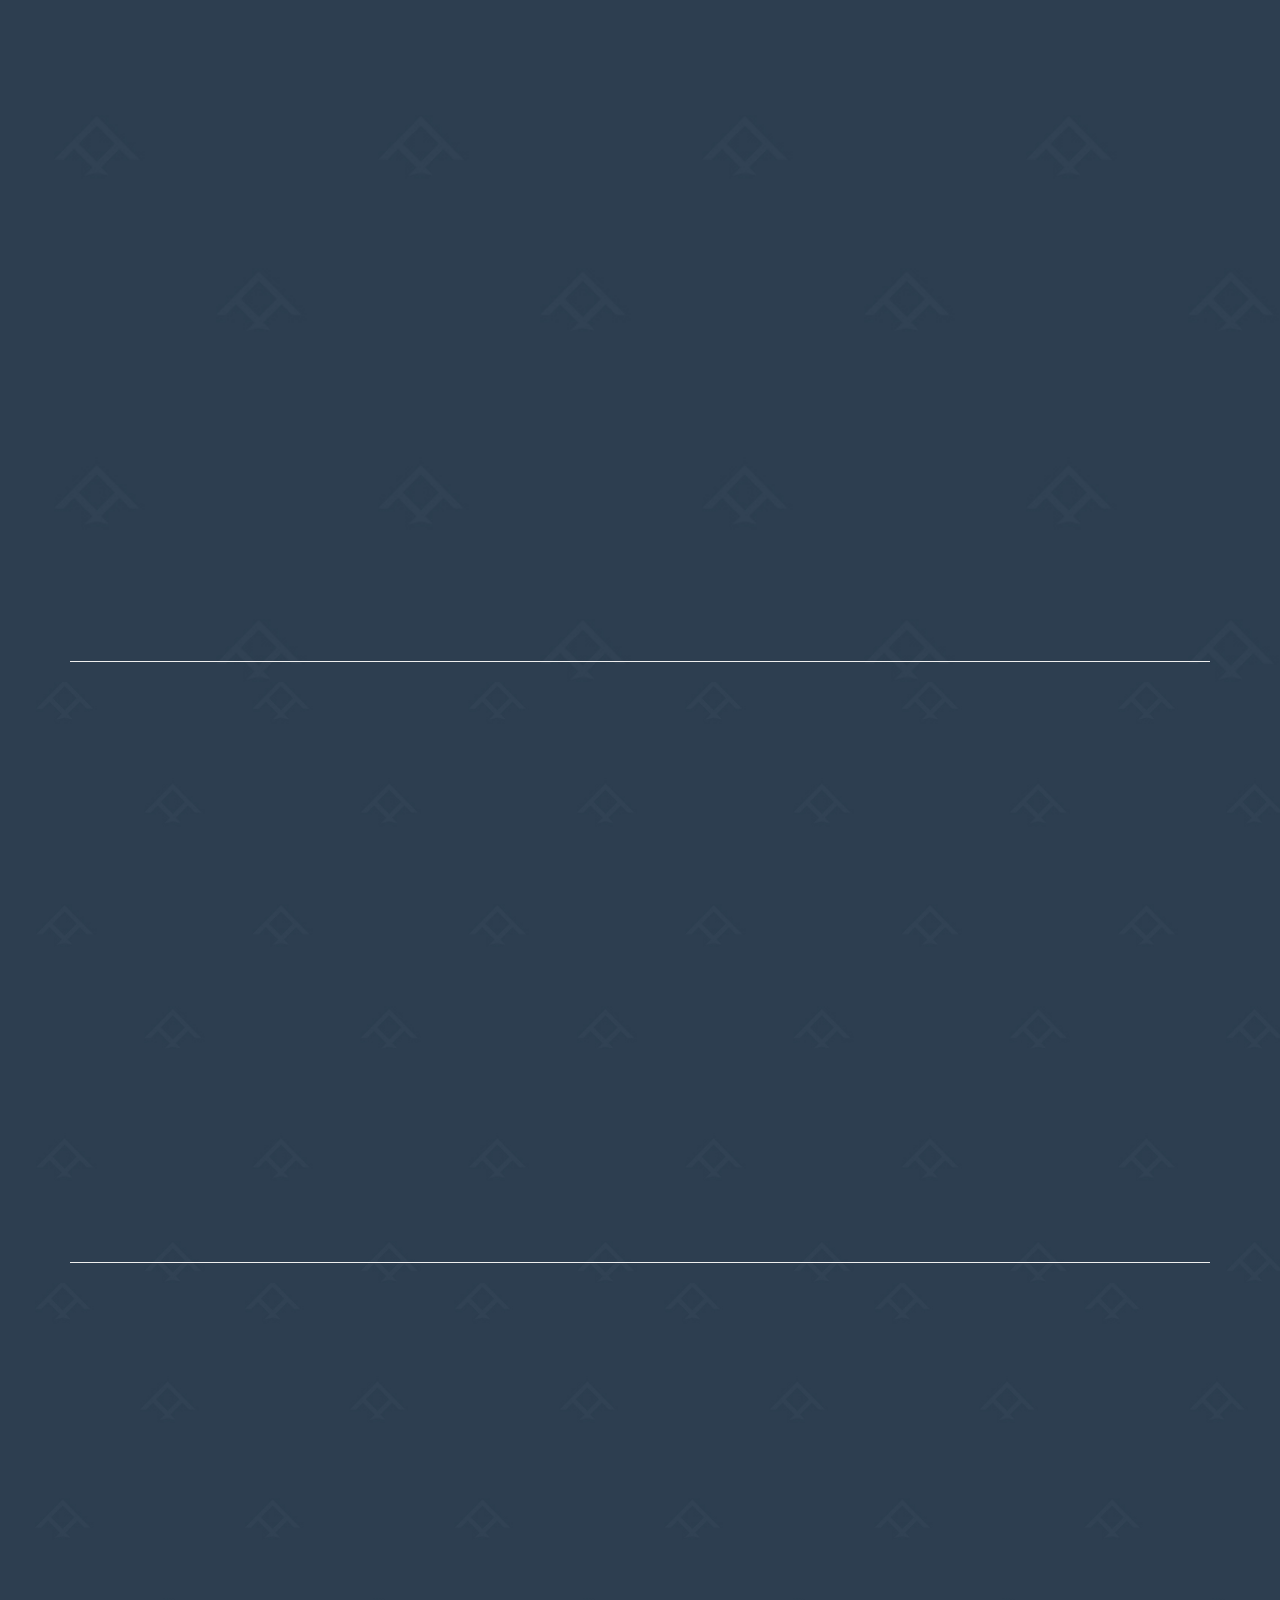
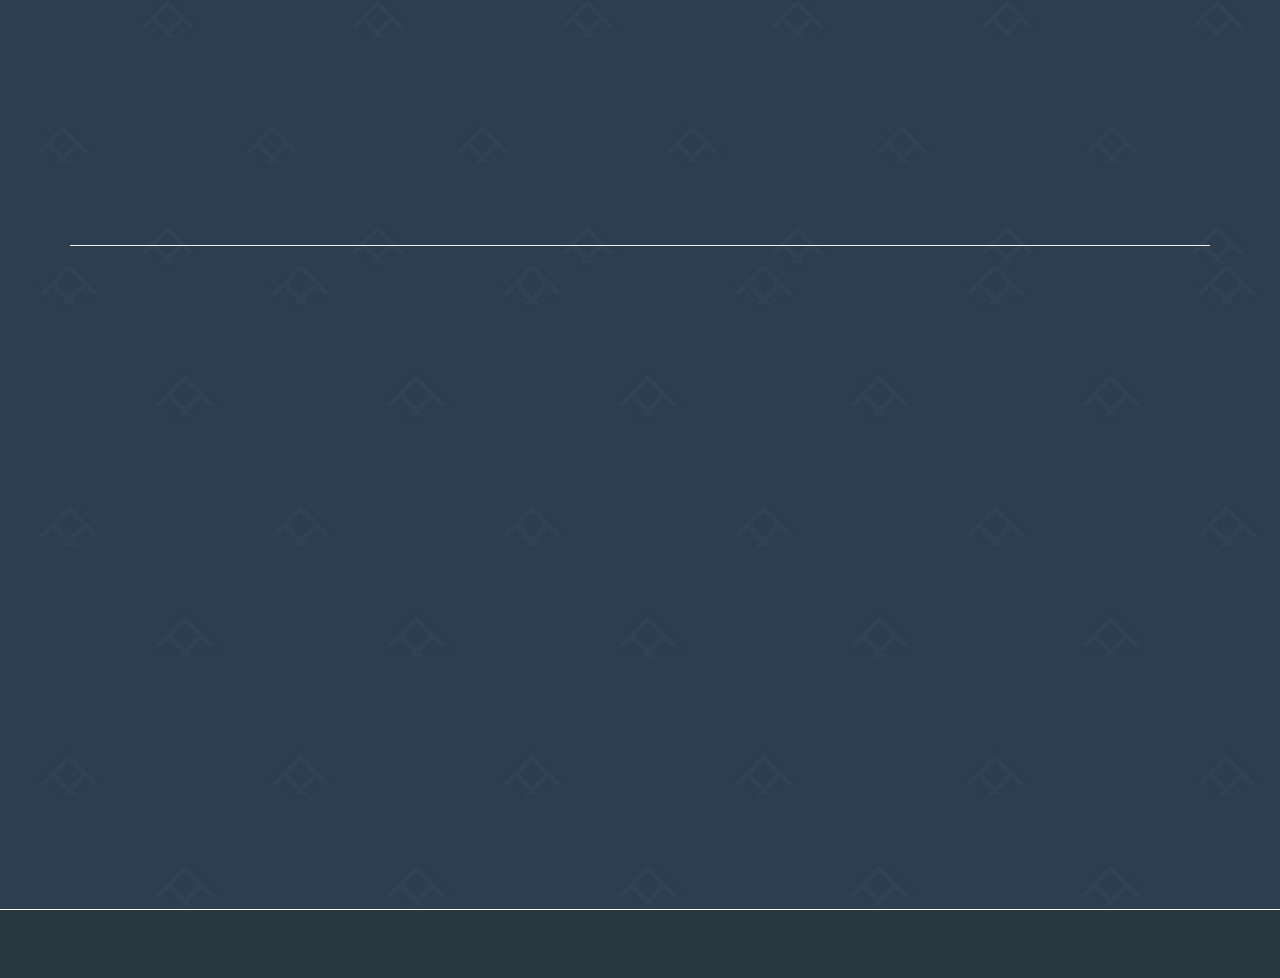
==== commit 64756a07: "updated projects and resume" ====
--- a/index.html
+++ b/index.html
@@ -88,37 +88,38 @@
       <div class="row">
         <h1 class="section-title wow fadeInLeft animated" data-wow-delay=".1s">Peak Condition</h1>
         <div class="col-sm-6 col-md-6 wow fadeInLeft animated" data-wow-delay=".7s">
-            <div class="input-group" >
-              <a href="https://chstrcpprpt.github.io/project1/?#"><img src="assets/img/work/coach.JPG">
-                <i class="fa fa-search"></i></a>
-
-            </div>
-            
-            
-            
-          
+          <div class="input-group">
+            <a href="https://chstrcpprpt.github.io/project1/?#"><img src="assets/img/work/coach.JPG">
+              <i class="fa fa-search"></i></a>
+
+          </div>
+
+
+
+
         </div>
         <div class="col-sm-4 col-md-4 col-md-offset-2 wow fadeInRight animated" data-wow-delay="1.4s">
           <div class="address">
             <h2>Information</h2>
             <div class="projectDes">
-              <p> This Project was made to 
-                to make viewing and creating a workout program much easier than using a standard way of just
+              <p> This Project was made to
+                allow viewing and creating a workout program much easier than using a standard way of just
                 using excel or work. This application allows a coach to create a account as well as clients to create
                 a account. It will allow coachs to add and create programs for a particular client.
-                </p>
+              </p>
             </div>
 
             <!-- use these for the links for each project -->
             <ul class="contact-info">
-              <li><i class="fa fa-search link"></i><a class="link" href="https://github.com/Keegawho198/React-project3">Github code link</a></li>
-              <li><i class="fa fa-github"></i><a id="linken"
-                  href="https://peak-condition.herokuapp.com/login">Deployed On Heroku</a></li>              
+              <li><i class="fa fa-search link"></i><a class="link"
+                  href="https://github.com/Keegawho198/React-project3">Github code link</a></li>
+              <li><i class="fa fa-github"></i><a id="linken" href="https://peak-condition.herokuapp.com/login">Deployed
+                  On Heroku</a></li>
             </ul>
 
             <div class="projectTech">
               <p> Technologies used: ReactJS, NodeJS, Express, BootstrapMDB, MongoDB, JWT token authentication
-                </p>
+              </p>
             </div>
 
           </div>
@@ -126,154 +127,158 @@
       </div>
       <hr>
     </div>
-    
+
   </section>
 
-<!-- Feedback Section Start -->
-<section class="projects" id="project1">
-  <div class="container">
-    <div class="row">
-      <h1 class="section-title wow fadeInLeft animated" data-wow-delay=".1s">Don't Eat Application</h1>
-      <div class="col-sm-6 col-md-6 wow fadeInLeft animated" data-wow-delay=".7s">
-          <div class="input-group" >
+  <!-- Feedback Section Start -->
+  <section class="projects" id="project1">
+    <div class="container">
+      <div class="row">
+        <h1 class="section-title wow fadeInLeft animated" data-wow-delay=".1s">Don't Eat Application</h1>
+        <div class="col-sm-6 col-md-6 wow fadeInLeft animated" data-wow-delay=".7s">
+          <div class="input-group">
             <a href="https://chstrcpprpt.github.io/project1/?#"><img src="assets/img/work/dontEat P.PNG">
               <i class="fa fa-search"></i></a>
 
           </div>
-          
-          
-          
-        
-      </div>
-      <div class="col-sm-4 col-md-4 col-md-offset-2 wow fadeInRight animated" data-wow-delay="1.4s">
-        <div class="address">
-          <h2>Information</h2>
-          <div class="projectDes">
-            <p> This Project was made to 
-              display the location of restuarants that had bad reviews usings the google maps api
-              to show where on a map they are located and the zomato api to show the ratings and find the location
-              of each restuarant. I worked in a team where my role was to find learn how we could implement the google
-              api to show the location of each restuarant from using the coordinates on a map.
-              </p>
-          </div>
-
-          <!-- use these for the links for each project -->
-          <ul class="contact-info">
-            <li><i class="fa fa-search link"></i><a class="link" href="https://github.com/chstrcpprpt/project1">Github code link</a></li>
-            <li><i class="fa fa-github"></i><a id="linken"
-                href="https://chstrcpprpt.github.io/project1/?#">Deployed On github</a></li>              
-          </ul>
-
-          <div class="projectTech">
-            <p> Technologies used: HTML, CSS, Sass, JavaScript, jquery, Api, 
-              </p>
-          </div>
-
-        </div>
-      </div>
-    </div>
-    <hr>
-  </div>
-  
-</section>
-<!-- project Section End -->
-
-<section class="projects" id="project2">
-  <div class="container">
-    <div class="row">
-      <h1 class="section-title wow fadeInLeft animated" data-wow-delay=".1s">Budget Application</h1>
-      <div class="col-sm-6 col-md-6 wow fadeInLeft animated" data-wow-delay=".7s">
-        <form action="" name="contact">
+
+
+
+
+        </div>
+        <div class="col-sm-4 col-md-4 col-md-offset-2 wow fadeInRight animated" data-wow-delay="1.4s">
+          <div class="address">
+            <h2>Information</h2>
+            <div class="projectDes">
+              <p> This Project was made to
+                display the location of restuarants that had bad reviews usings the google maps api
+                to show where on a map they are located and the zomato api to show the ratings and find the location
+                of each restuarant. I worked in a team where my role was to find learn how we could implement the google
+                api to show the location of each restuarant from using the coordinates on a map.
+              </p>
+            </div>
+
+            <!-- use these for the links for each project -->
+            <ul class="contact-info">
+              <li><i class="fa fa-search link"></i><a class="link" href="https://github.com/chstrcpprpt/project1">Github
+                  code link</a></li>
+              <li><i class="fa fa-github"></i><a id="linken" href="https://chstrcpprpt.github.io/project1/?#">Deployed
+                  On github</a></li>
+            </ul>
+
+            <div class="projectTech">
+              <p> Technologies used: HTML, CSS, Sass, JavaScript, jquery, Api,
+              </p>
+            </div>
+
+          </div>
+        </div>
+      </div>
+      <hr>
+    </div>
+
+  </section>
+  <!-- project Section End -->
+
+  <section class="projects" id="project2">
+    <div class="container">
+      <div class="row">
+        <h1 class="section-title wow fadeInLeft animated" data-wow-delay=".1s">Work Day Scheduler</h1>
+        <div class="col-sm-6 col-md-6 wow fadeInLeft animated" data-wow-delay=".7s">
+          <form action="" name="contact">
+            <div class="input-group">
+              <!-- // <a href="https://powerful-savannah-05700.herokuapp.com/login"></a><img src="assets/img/work/bigWallet.JPG"> -->
+              <a href="https://keegawho198.github.io/Day-planner/"></a><img src="assets/img/work/Dayplanner1.JPG">
+
+              <i class="fa fa-search"></i></a>
+            </div>
+
+
+
+          </form>
+        </div>
+        <div class="col-sm-4 col-md-4 col-md-offset-2 wow fadeInRight animated" data-wow-delay="1.4s">
+          <div class="address">
+            <h2>Information</h2>
+            <div class="projectDes">
+              <p>
+                This is small project, that is a day planner, where a user can enter tasks into the input section
+                , click save and your task would be saved into your local storage. There will be colors to indicate the
+                time of day
+                green will represent the future, red will be the present and grey will be the past.
+              </p>
+            </div>
+
+            <!-- use these for the links for each project -->
+            <ul class="contact-info">
+              <li><i class="fa fa-search link"></i><a class="link"
+                  href="https://github.com/Keegawho198/Day-planner">Github code link</a></li>
+              <li><i class="fa fa-github"></i><a id="linken" href="https://keegawho198.github.io/Day-planner/">Deployed
+                  on Github</a></li>
+            </ul>
+
+            <div class="projectTech">
+              <p> Technologies used: HTML, CSS, Bootstrap, JavaScript, jquery.
+              </p>
+            </div>
+
+          </div>
+        </div>
+      </div>
+      <hr>
+    </div>
+
+  </section>
+  <!-- project2 Section End -->
+
+
+  <section class="projects" id="project3">
+    <div class="container">
+      <div class="row">
+        <h1 class="section-title wow fadeInLeft animated" data-wow-delay=".1s">Weather Dashboard</h1>
+        <div class="col-sm-6 col-md-6 wow fadeInLeft animated" data-wow-delay=".7s">
           <div class="input-group">
-            <a href="https://powerful-savannah-05700.herokuapp.com/login"></a><img src="assets/img/work/bigWallet.JPG">
-              <i class="fa fa-search"></i></a>
-          </div>
-          
-          
-          
-        </form>
-      </div>
-      <div class="col-sm-4 col-md-4 col-md-offset-2 wow fadeInRight animated" data-wow-delay="1.4s">
-        <div class="address">
-          <h2>Information</h2>
-          <div class="projectDes">
-            <p>
-              This was a full stack application where a user can log in and have their details saved inside a SQL database. 
-              They can then create a budget and set how much they would like to save from that amount. I worked in a
-              team where my role was to find the calculations of a users budgets and find and display percentages based on what they
-              wanted to saved compared to how much they would spend. If a new user is using this application they will have
-              to create a new account.
-              </p>
-          </div>
-
-          <!-- use these for the links for each project -->
-          <ul class="contact-info">
-            <li><i class="fa fa-search link"></i><a class="link" href="https://github.com/Keegawho198/Project_2">Github code link</a></li>
-            <li><i class="fa fa-github"></i><a id="linken"
-                href="https://powerful-savannah-05700.herokuapp.com/login">Deployed on heruko</a></li>              
-          </ul>
-
-          <div class="projectTech">
-            <p> Technologies used: HTML, CSS, Semantic UI, JavaScript, jquery, MySQL, NodeJS, Express.   
-              </p>
-          </div>
-
-        </div>
-      </div>
-    </div>
-    <hr>
-  </div>
-  
-</section>
-<!-- project2 Section End -->
-
-
-<section class="projects" id="project3">
-  <div class="container">
-    <div class="row">
-      <h1 class="section-title wow fadeInLeft animated" data-wow-delay=".1s">Weather Dashboard</h1>
-      <div class="col-sm-6 col-md-6 wow fadeInLeft animated" data-wow-delay=".7s">
-          <div class="input-group" >
             <a href="https://keegawho198.github.io/Weather-dashboard/"><img src="assets/img/work/weatherDash.JPG">
               <i class="fa fa-search"></i></a>
 
           </div>
-          
-          
-          
-        
-      </div>
-      <div class="col-sm-4 col-md-4 col-md-offset-2 wow fadeInRight animated" data-wow-delay="1.4s">
-        <div class="address">
-          <h2>Information</h2>
-          <div class="projectDes">
-            <p> This Project was made to 
-              display the weather for a searched city using a weather API, which would display
-              the next 5 days of weather. The app will save every search 
-              onto the local storage. This is one of my first projects that
-              I had worked on using an API.
-              </p>
-          </div>
-
-          <!-- use these for the links for each project -->
-          <ul class="contact-info">
-            <li><i class="fa fa-search link"></i><a class="link" href="https://github.com/Keegawho198/Weather-dashboard">Github code link</a></li>
-            <li><i class="fa fa-github"></i><a id="githubLink"
-                href="https://keegawho198.github.io/Weather-dashboard/">Deployed On github</a></li>              
-          </ul>
-
-          <div class="projectTech">
-            <p> Technologies used: HTML, CSS, JavaScript, jquery, Api, 
-              </p>
-          </div>
-
-        </div>
-      </div>
-    </div>
-    <hr>
-  </div>
-  
-</section>
+
+
+
+
+        </div>
+        <div class="col-sm-4 col-md-4 col-md-offset-2 wow fadeInRight animated" data-wow-delay="1.4s">
+          <div class="address">
+            <h2>Information</h2>
+            <div class="projectDes">
+              <p> This Project was made to
+                display the weather for a searched city using a weather API, which would display
+                the next 5 days of weather. The app will save every search
+                onto the local storage. This is one of my first projects that
+                I had worked on using an API.
+              </p>
+            </div>
+
+            <!-- use these for the links for each project -->
+            <ul class="contact-info">
+              <li><i class="fa fa-search link"></i><a class="link"
+                  href="https://github.com/Keegawho198/Weather-dashboard">Github code link</a></li>
+              <li><i class="fa fa-github"></i><a id="githubLink"
+                  href="https://keegawho198.github.io/Weather-dashboard/">Deployed On github</a></li>
+            </ul>
+
+            <div class="projectTech">
+              <p> Technologies used: HTML, CSS, JavaScript, jquery, Api,
+              </p>
+            </div>
+
+          </div>
+        </div>
+      </div>
+      <hr>
+    </div>
+
+  </section>
 
   <!-- Work Section Start -->
   <!-- <section id="works">
@@ -308,13 +313,13 @@
               <a href="https://chstrcpprpt.github.io/project1/?#"><i class="fa fa-search"></i></a>
             </div>
           </div> -->
-          <!-- <div class="grid-box">
+  <!-- <div class="grid-box">
             <img src="assets/img/work/img5.jpg" alt="">
             <div class="overlay">
               <a href="assets/img/work/img5.jpg" data-lightbox="img5"><i class="fa fa-search"></i></a>
             </div>
           </div> -->
-          <!-- <div class="browse-box">
+  <!-- <div class="browse-box">
             <div class="more" id="browseAll">
               <a href="projects.html" ><i class="fa fa-arrow-circle-right"></i>BROWSE ALL</a>
             </div>
@@ -364,7 +369,7 @@
               <li><a href="#"><i class="fa fa-linkedin"></i></a></li>
               <li><a href="#"><i class="fa fa-google-plus"></i></a></li>
             </ul> -->
-            
+
 
           </div>
 
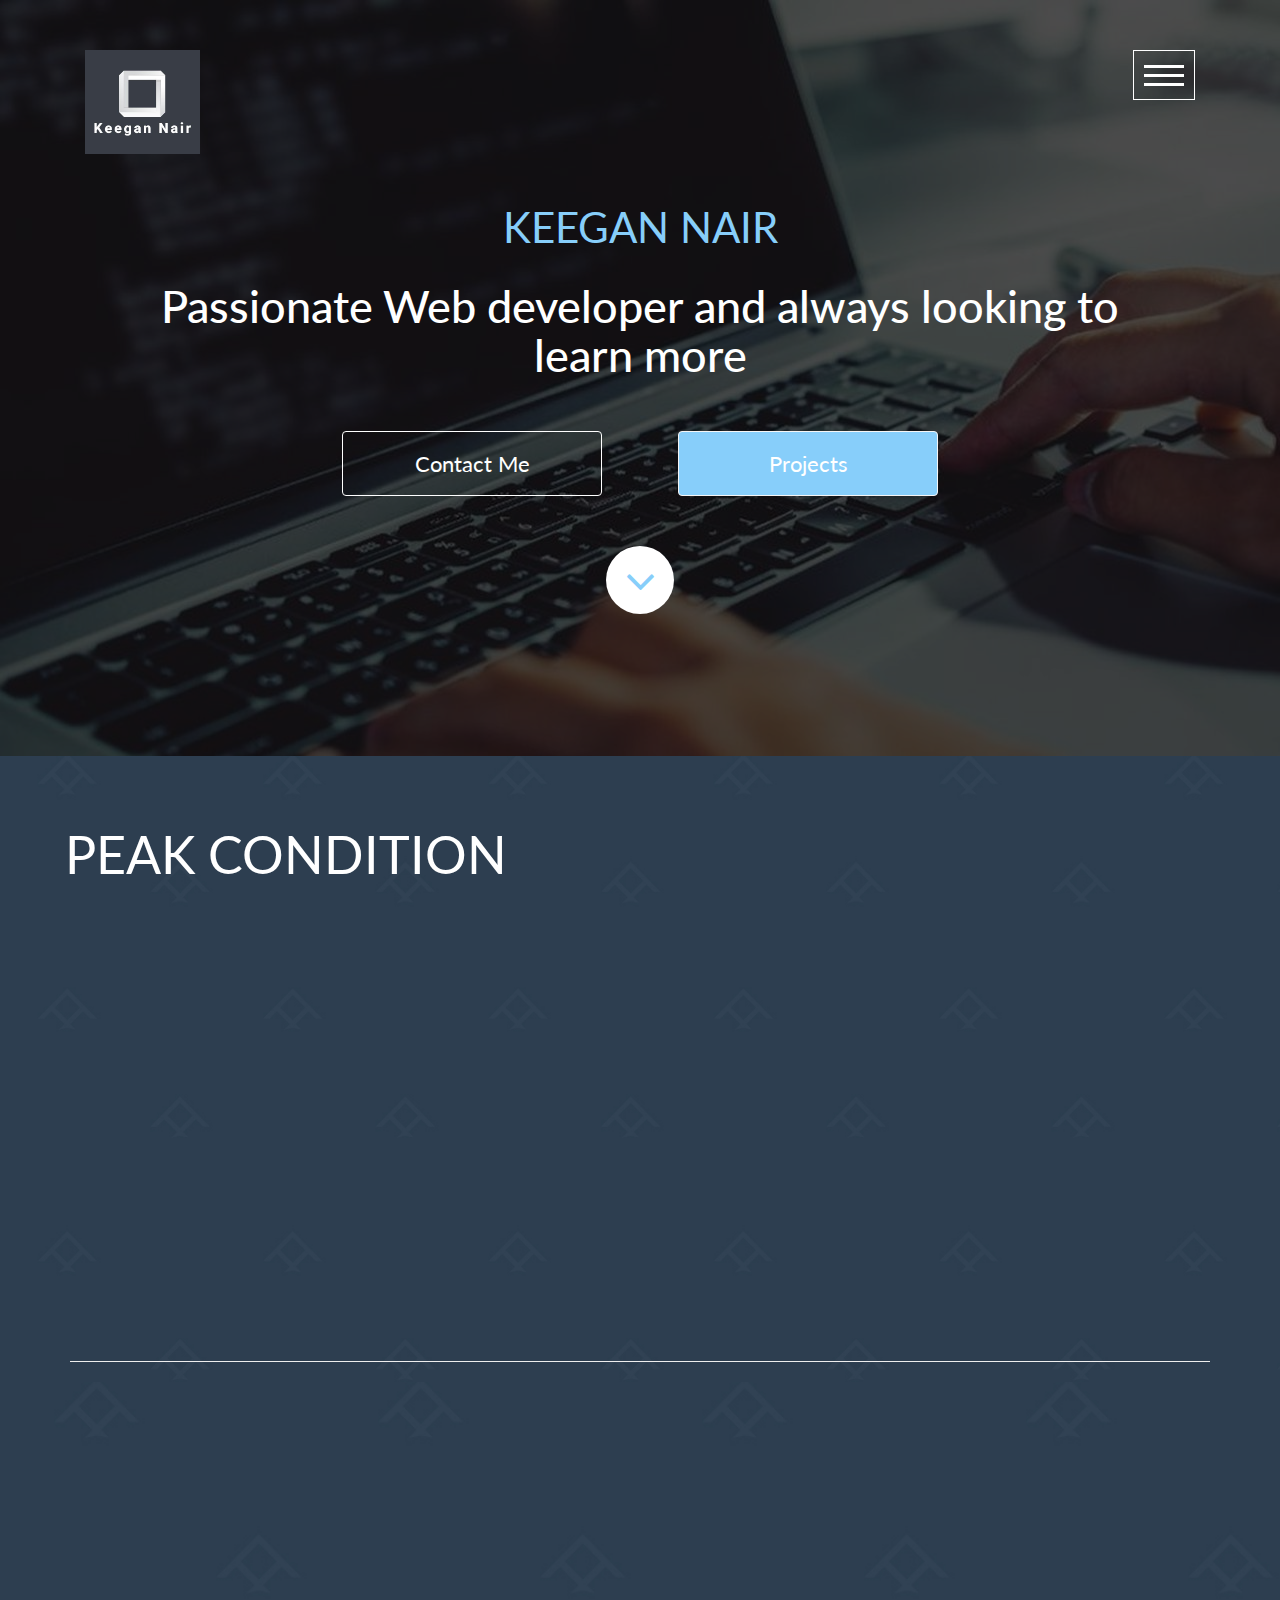
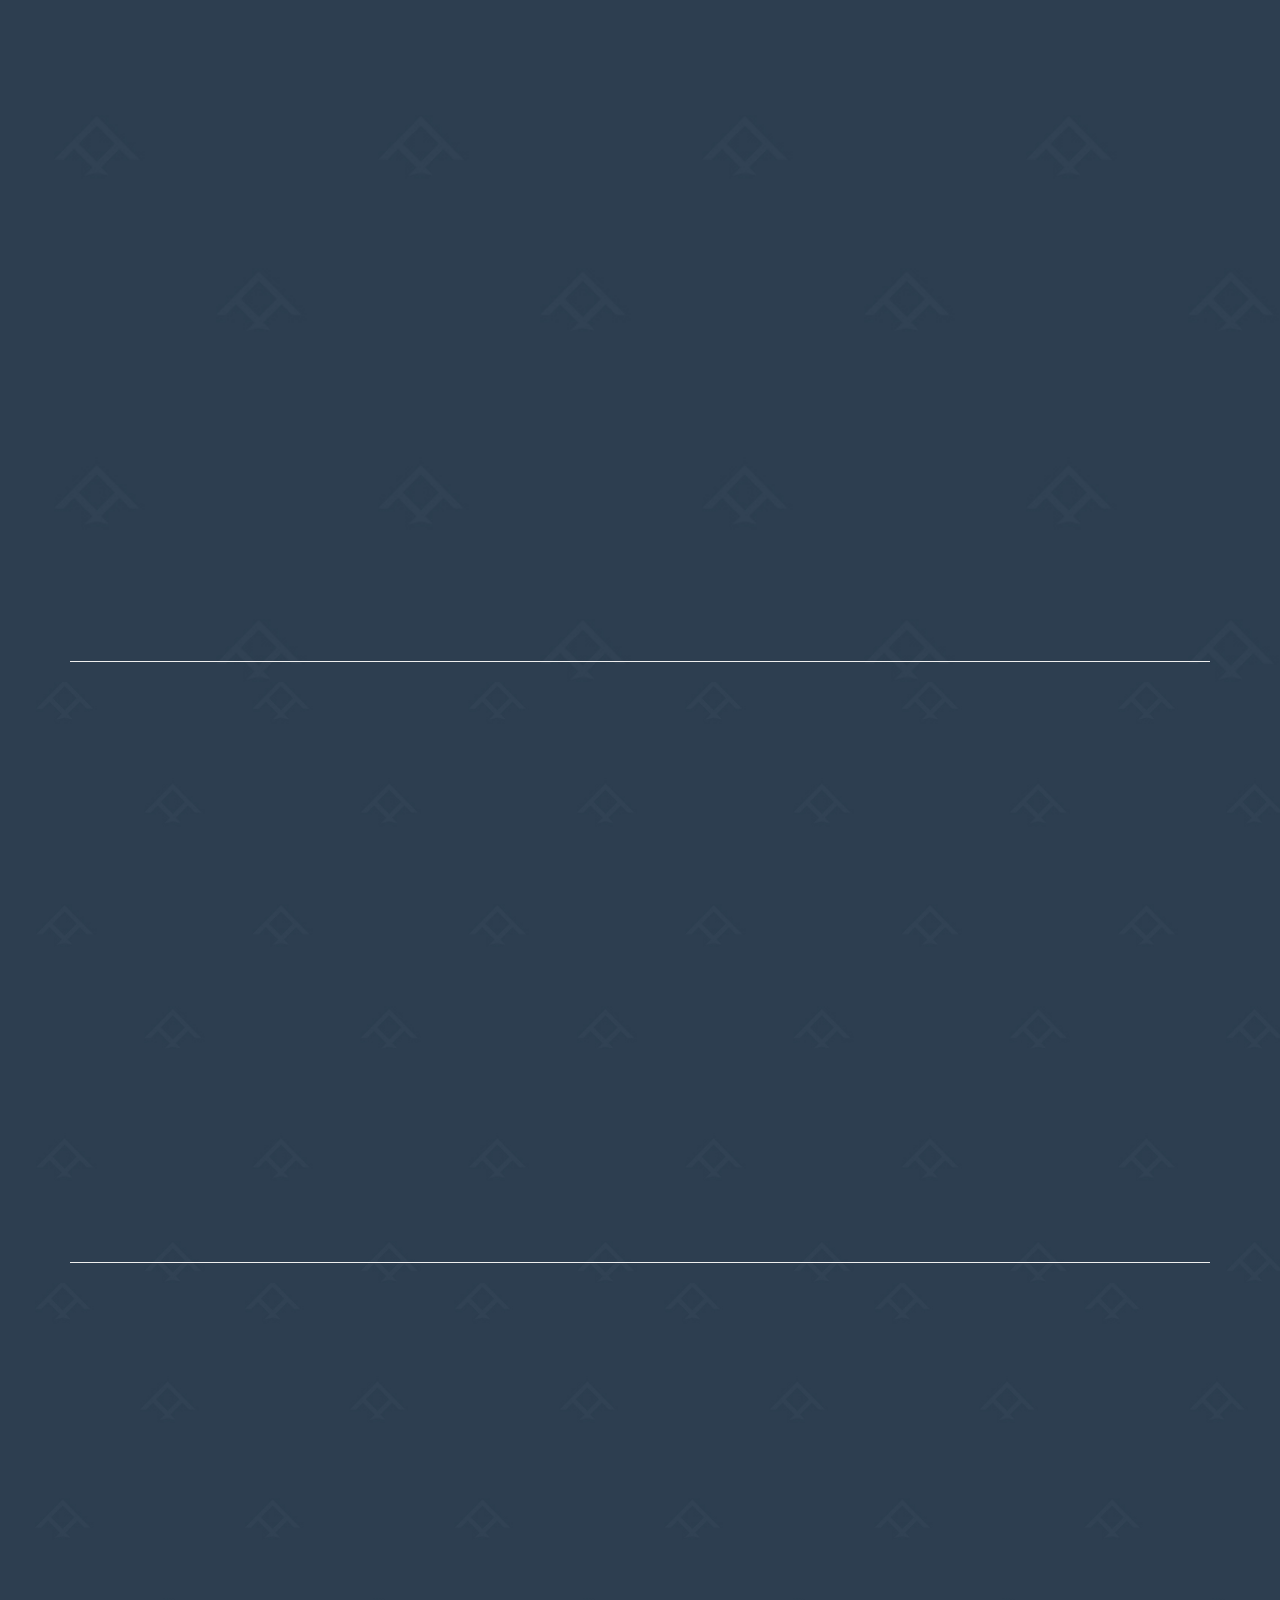
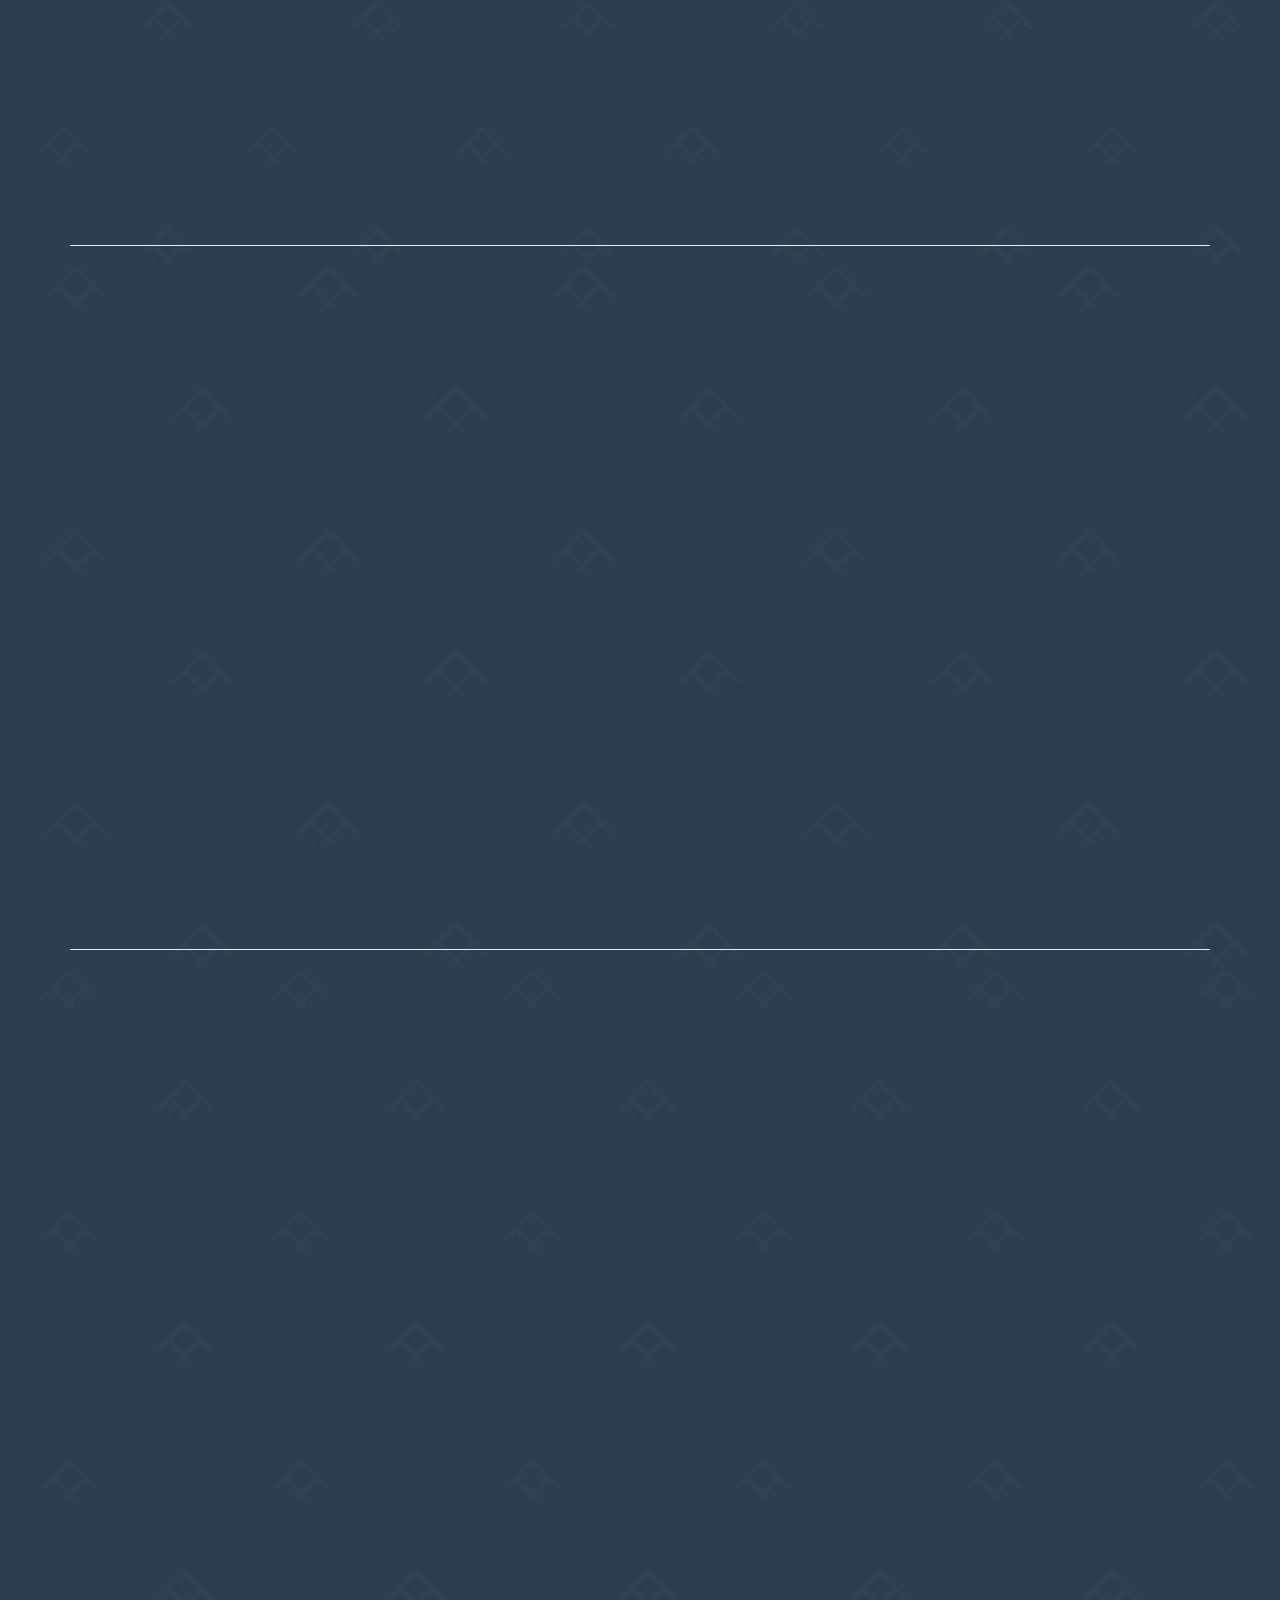
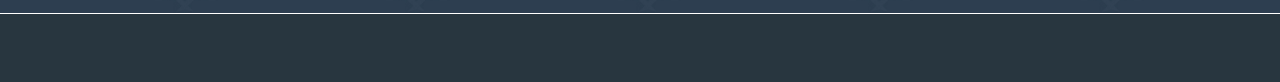
==== commit 09abe006: "added blackjack project" ====
--- a/index.html
+++ b/index.html
@@ -56,8 +56,9 @@
               <!-- <li><a href="#">About Me</a></li> -->
               <li><a href="#project0">Project: Peak-condition</a></li>
               <li><a href="#project1">Project: Don't Eat App</a></li>
-              <li><a href="#project2">Project: Budget App</a></li>
+              <li><a href="#project2">Project: Work Day Scheduler</a></li>
               <li><a href="#project3">Project: Weather-Dashboard</a></li>
+              <li><a href="#project4">Project: BlackJack</a></li>
               <!-- <li><a href="#works">Pooject Snippets</a></li> -->
               <li><a href="#feedback">Hire/Contact Me</a></li>
             </ul>
@@ -74,7 +75,7 @@
             <a href="#feedback" class="btn btn-border lg wow fadeInLeft animated" data-wow-delay="1.0s">Contact Me</a>
             <a href="#project0" class="btn btn-common lg wow fadeInRight animated" data-wow-delay="1.0s">Projects</a>
             <div class="scroll">
-              <a href="#works"><i class="fa fa-angle-down wow fadeInUp animated" data-wow-delay=".2s"></i></a>
+              <a href="#project0"><i class="fa fa-angle-down wow fadeInUp animated" data-wow-delay=".2s"></i></a>
             </div>
           </div>
         </div>
@@ -113,8 +114,8 @@
             <ul class="contact-info">
               <li><i class="fa fa-search link"></i><a class="link"
                   href="https://github.com/Keegawho198/React-project3">Github code link</a></li>
-              <li><i class="fa fa-github"></i><a id="linken" href="https://peak-condition.herokuapp.com/login">Deployed
-                  On Heroku</a></li>
+              <!-- <li><i class="fa fa-github"></i><a id="linken" href="https://peak-condition.herokuapp.com/login">Deployed
+                  On Heroku</a></li> -->
             </ul>
 
             <div class="projectTech">
@@ -269,6 +270,52 @@
 
             <div class="projectTech">
               <p> Technologies used: HTML, CSS, JavaScript, jquery, Api,
+              </p>
+            </div>
+
+          </div>
+        </div>
+      </div>
+      <hr>
+    </div>
+
+  </section>
+
+  <section class="projects" id="project4">
+    <div class="container">
+      <div class="row">
+        <h1 class="section-title wow fadeInLeft animated" data-wow-delay=".1s">BlackJack Game</h1>
+        <div class="col-sm-6 col-md-6 wow fadeInLeft animated" data-wow-delay=".7s">
+          <div class="input-group">
+            <a href="https://keegawho198.github.io/Weather-dashboard/"><img src="assets/img/work/BlackJack.JPG">
+              <i class="fa fa-search"></i></a>
+
+          </div>
+
+
+
+
+        </div>
+        <div class="col-sm-4 col-md-4 col-md-offset-2 wow fadeInRight animated" data-wow-delay="1.4s">
+          <div class="address">
+            <h2>Information</h2>
+            <div class="projectDes">
+              <p> I made this simple BlackJack game in my spare time, its just simple JavaScript, with HTML and some CSS. This project
+                helped my learn how to think for myself and try to solve problems for different sections of the game such as drawing
+                a random card and setting the condtition to win the game.
+              </p>
+            </div>
+
+            <!-- use these for the links for each project -->
+            <ul class="contact-info">
+              <li><i class="fa fa-search link"></i><a class="link"
+                  href="https://github.com/Keegawho198/BlackJack">Github code link</a></li>
+              <li><i class="fa fa-github"></i><a id="githubLink"
+                  href="https://keegawho198.github.io/BlackJack/">Deployed On github</a></li>
+            </ul>
+
+            <div class="projectTech">
+              <p> Technologies used: HTML, CSS, JavaScript
               </p>
             </div>
 
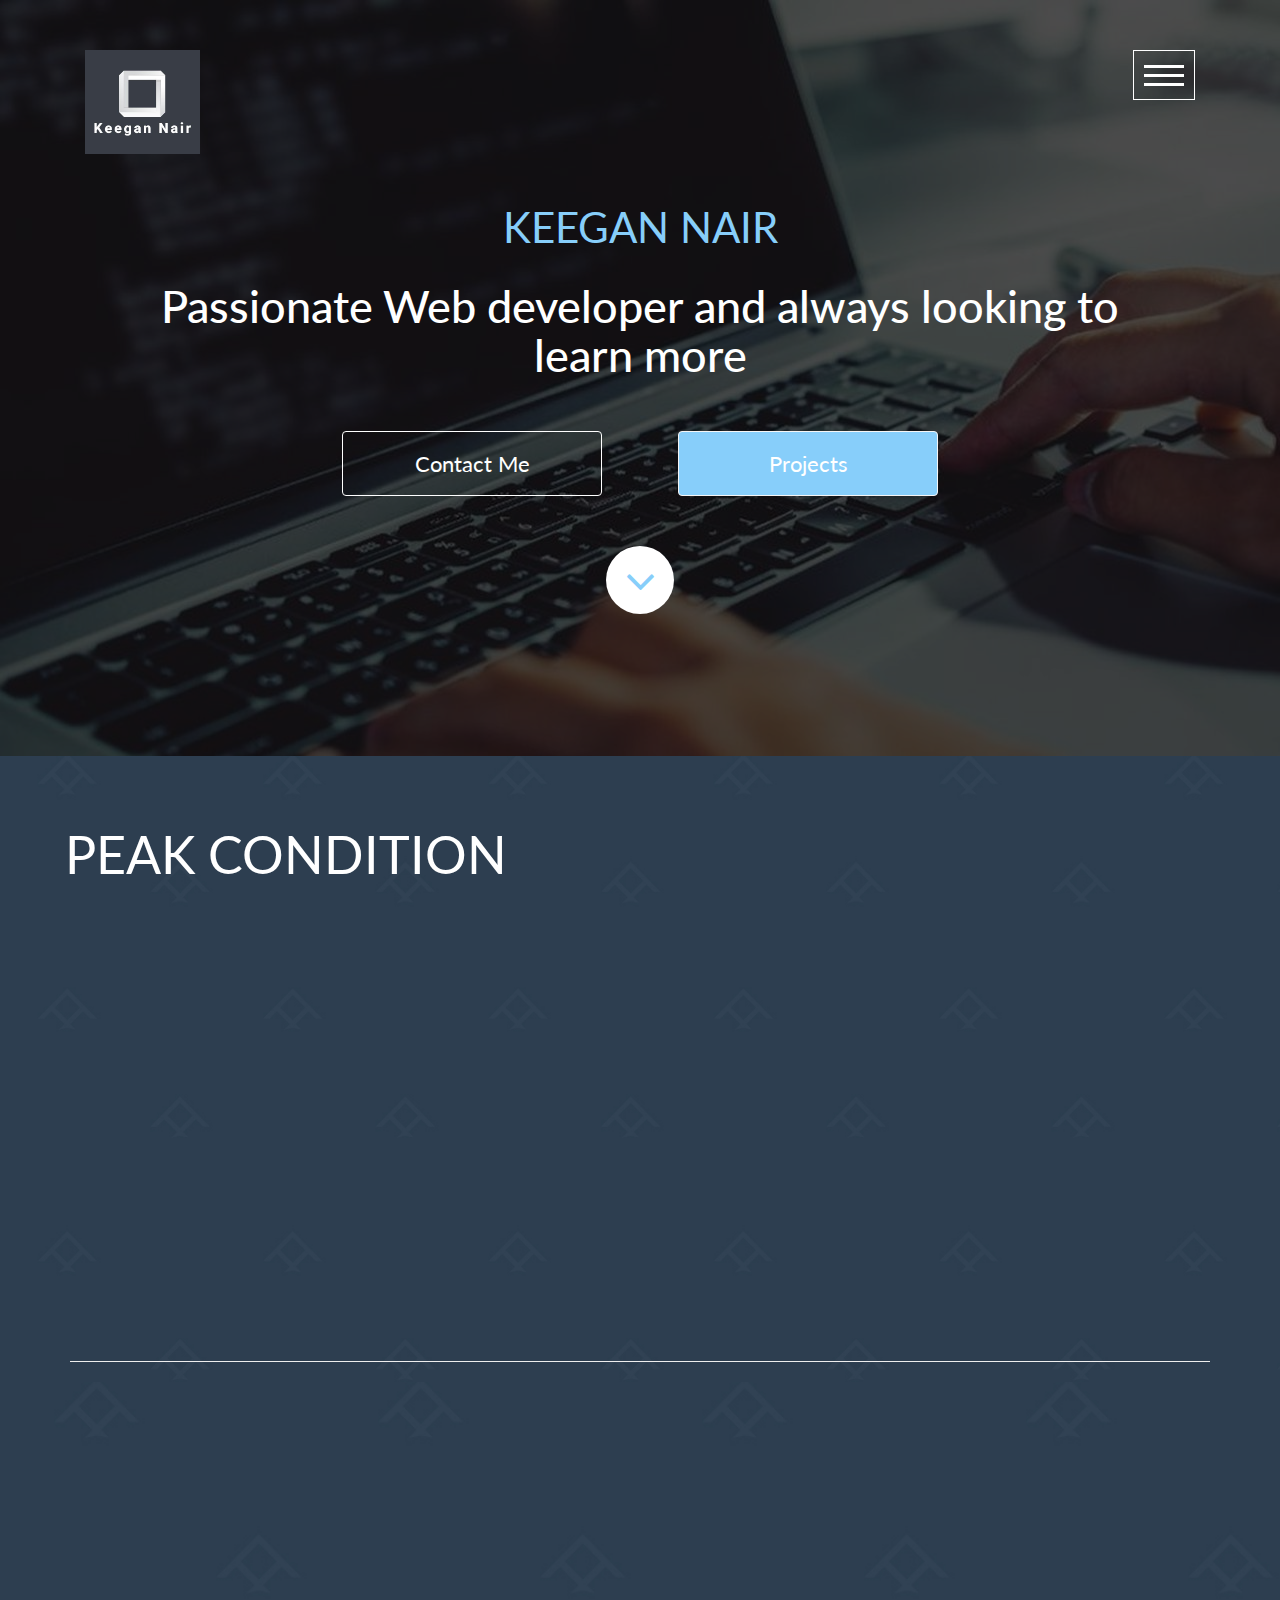
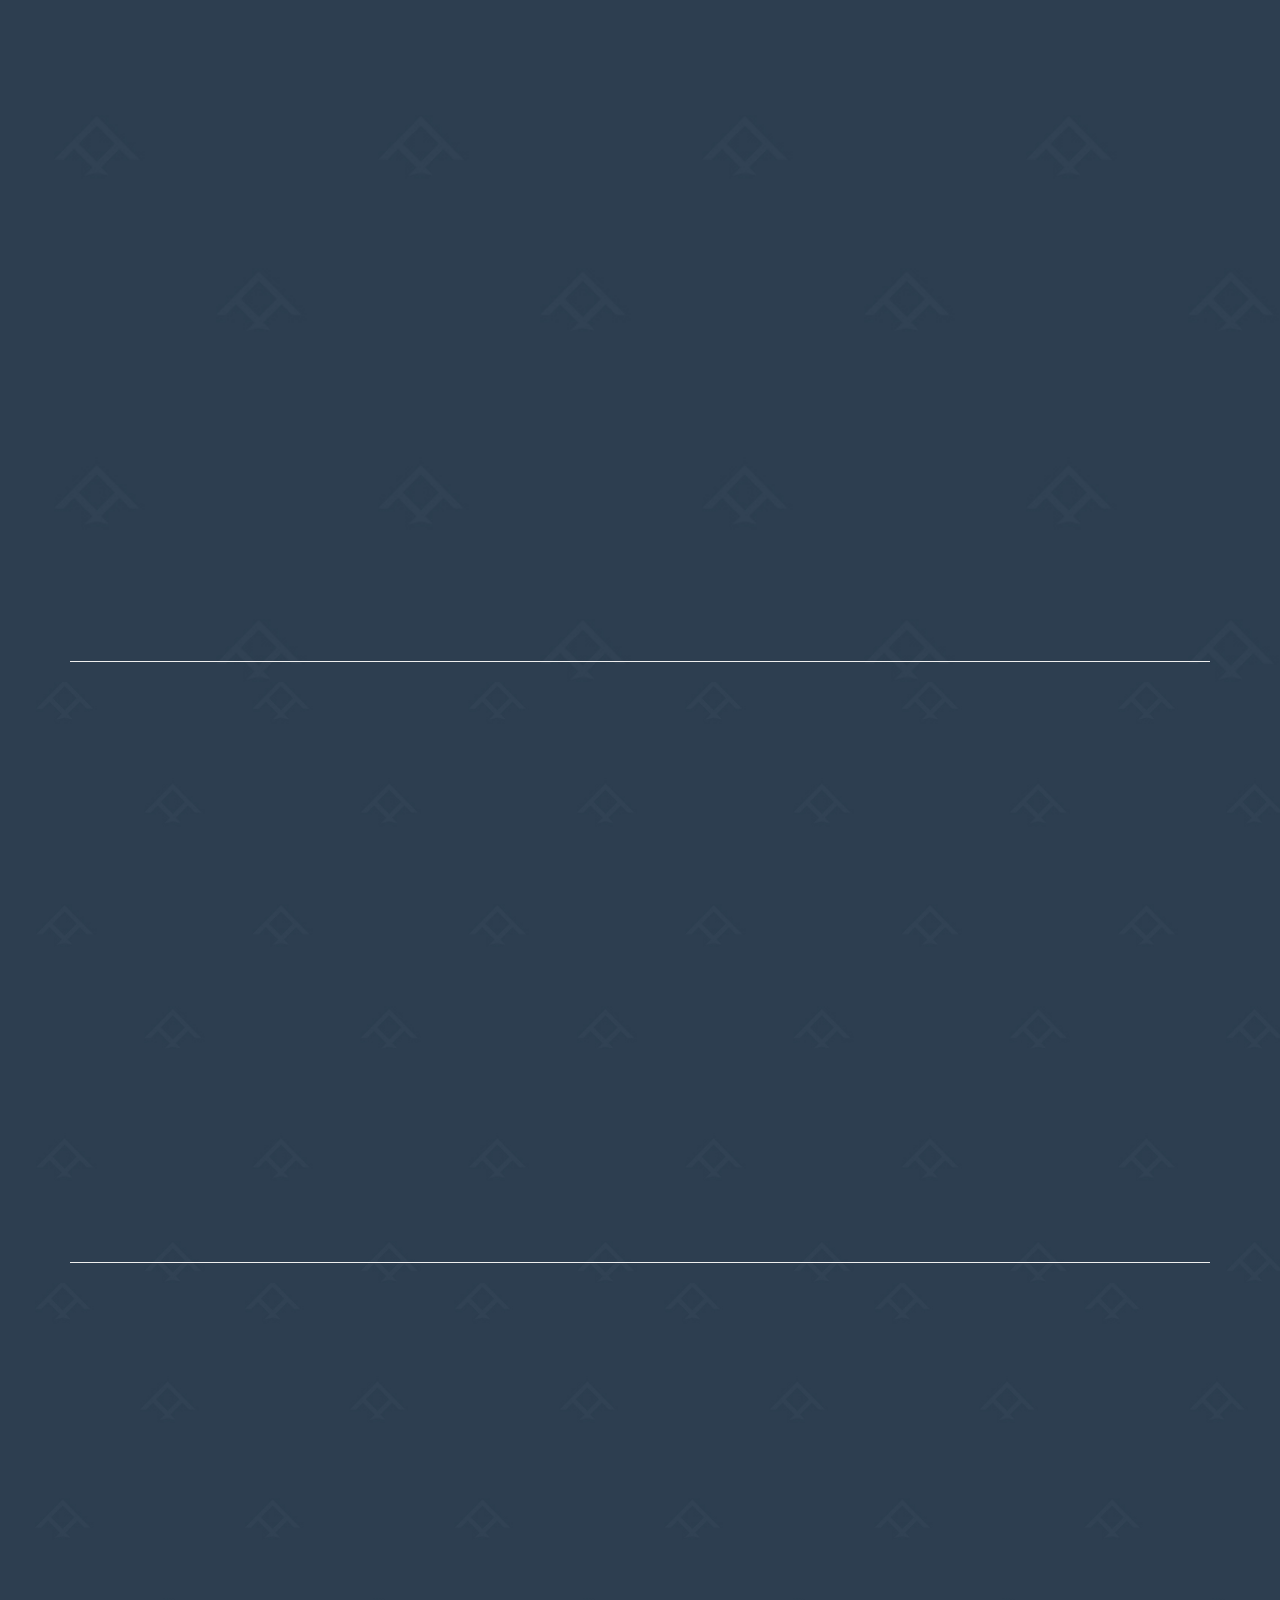
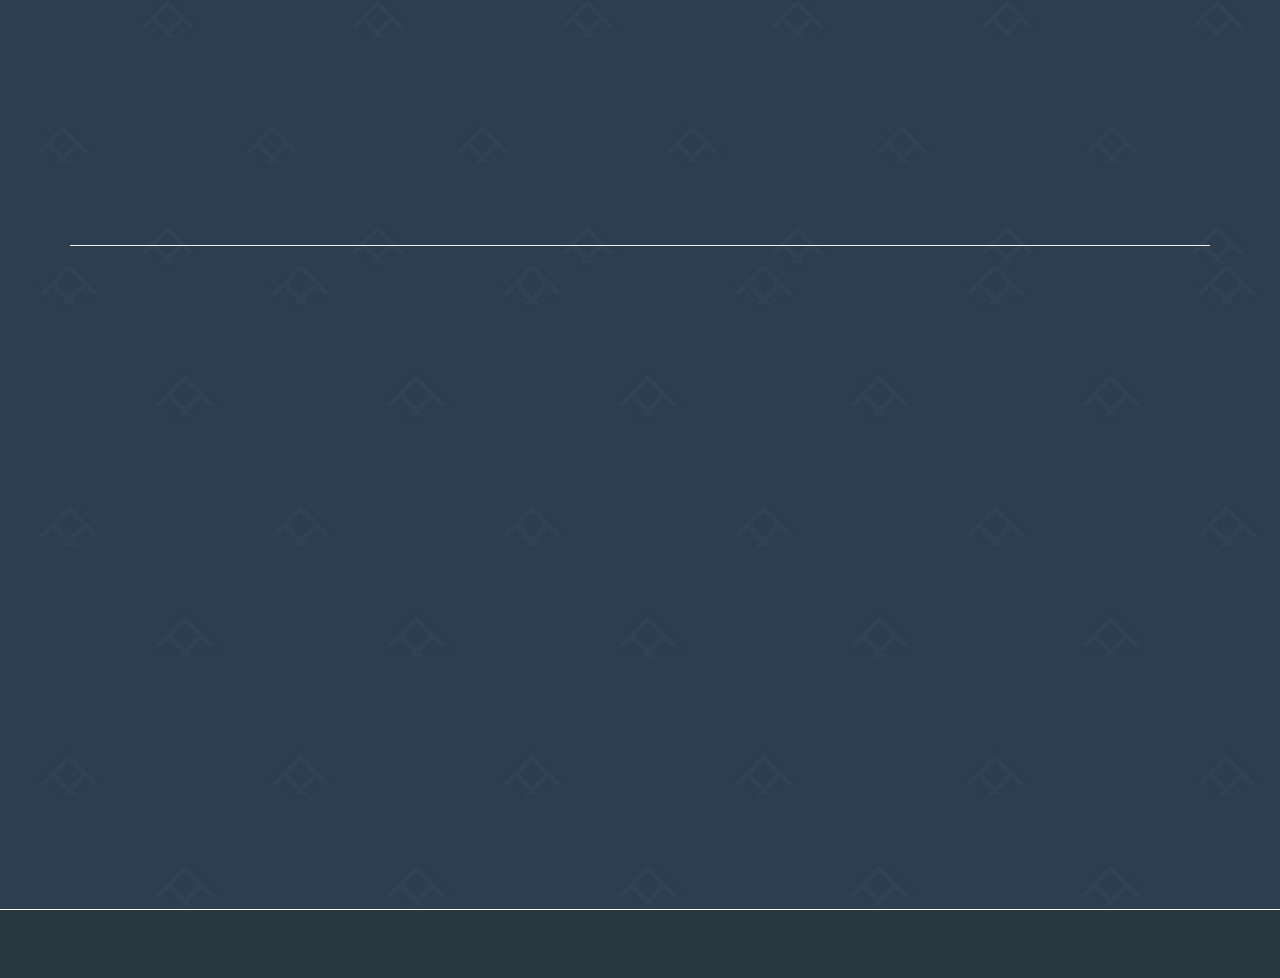
==== commit 0aff1e04: "took out blackjack game" ====
--- a/index.html
+++ b/index.html
@@ -58,7 +58,7 @@
               <li><a href="#project1">Project: Don't Eat App</a></li>
               <li><a href="#project2">Project: Work Day Scheduler</a></li>
               <li><a href="#project3">Project: Weather-Dashboard</a></li>
-              <li><a href="#project4">Project: BlackJack</a></li>
+              <!-- <li><a href="#project4">Project: BlackJack</a></li> -->
               <!-- <li><a href="#works">Pooject Snippets</a></li> -->
               <li><a href="#feedback">Hire/Contact Me</a></li>
             </ul>
@@ -282,7 +282,7 @@
   </section>
 
   <section class="projects" id="project4">
-    <div class="container">
+    <!-- <div class="container">
       <div class="row">
         <h1 class="section-title wow fadeInLeft animated" data-wow-delay=".1s">BlackJack Game</h1>
         <div class="col-sm-6 col-md-6 wow fadeInLeft animated" data-wow-delay=".7s">
@@ -304,10 +304,10 @@
                 helped my learn how to think for myself and try to solve problems for different sections of the game such as drawing
                 a random card and setting the condtition to win the game.
               </p>
-            </div>
+            </div> -->
 
             <!-- use these for the links for each project -->
-            <ul class="contact-info">
+            <!-- <ul class="contact-info">
               <li><i class="fa fa-search link"></i><a class="link"
                   href="https://github.com/Keegawho198/BlackJack">Github code link</a></li>
               <li><i class="fa fa-github"></i><a id="githubLink"
@@ -323,7 +323,7 @@
         </div>
       </div>
       <hr>
-    </div>
+    </div> -->
 
   </section>
 
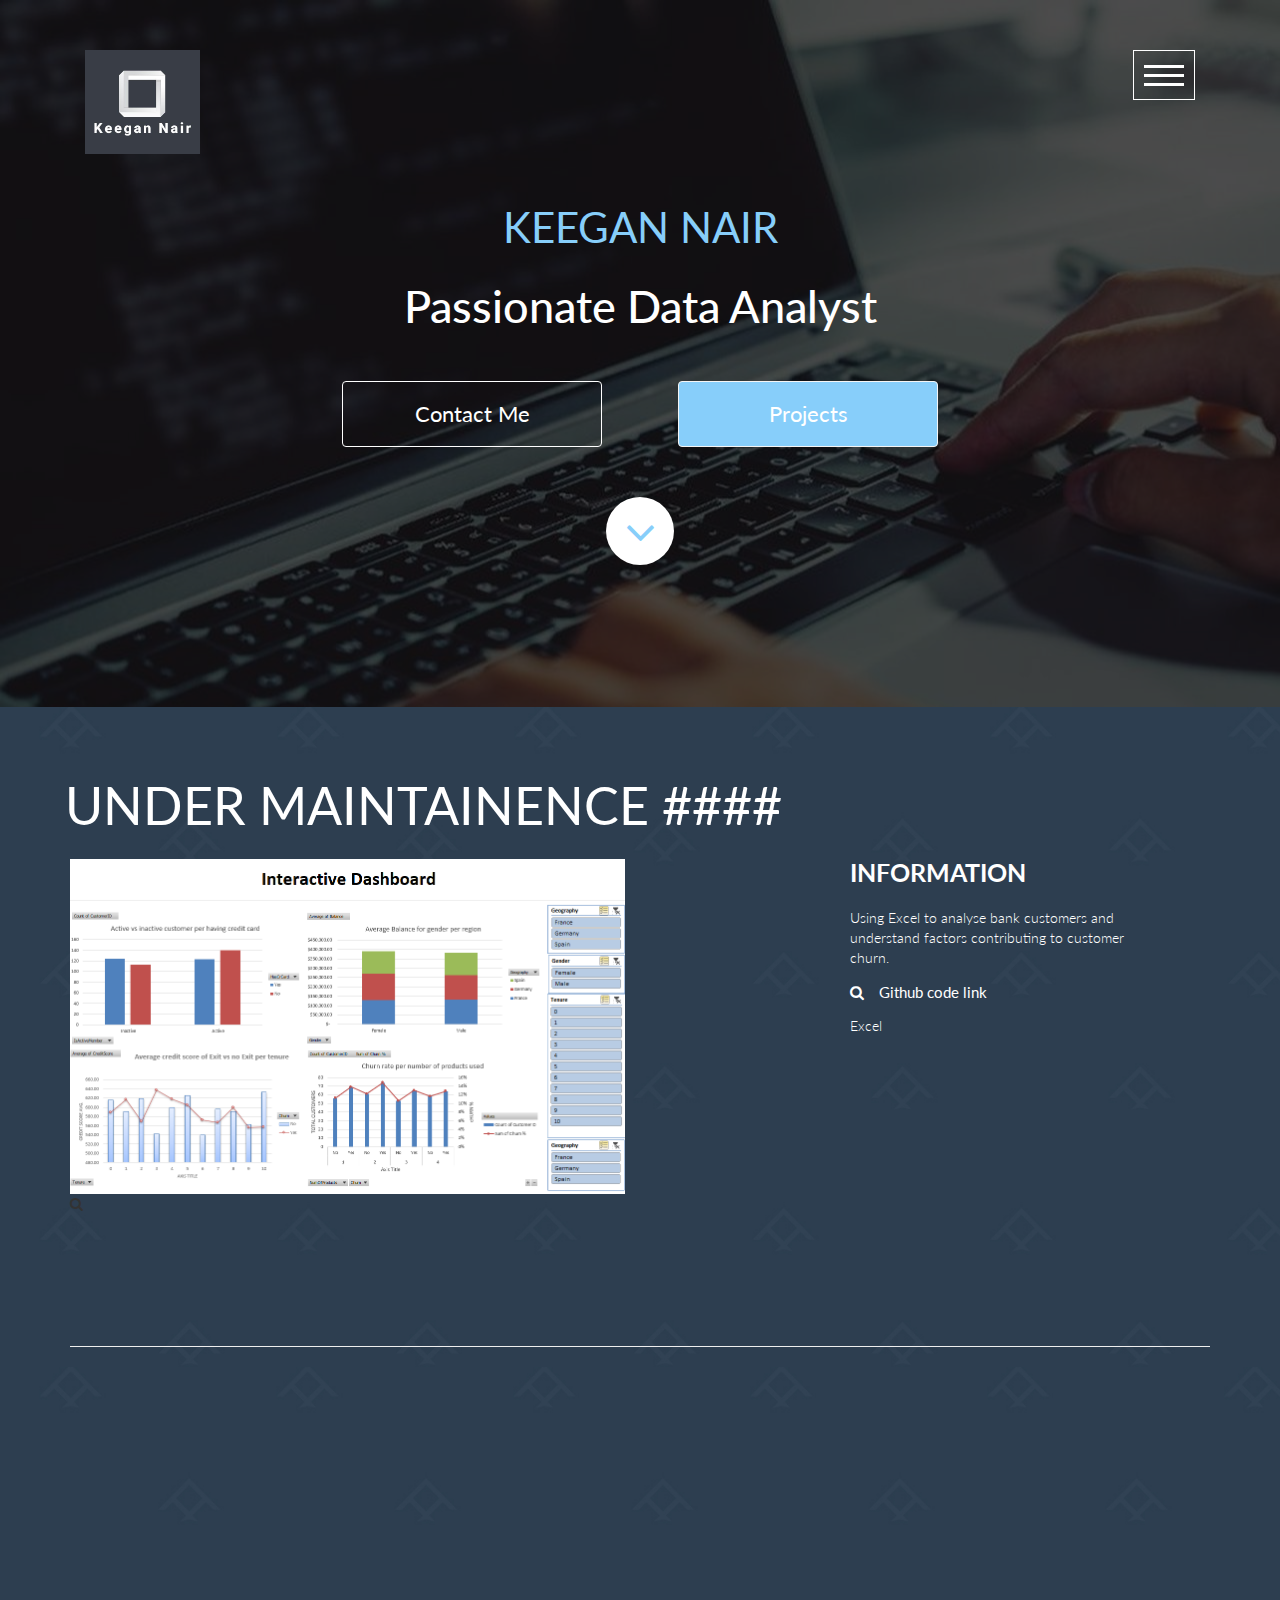
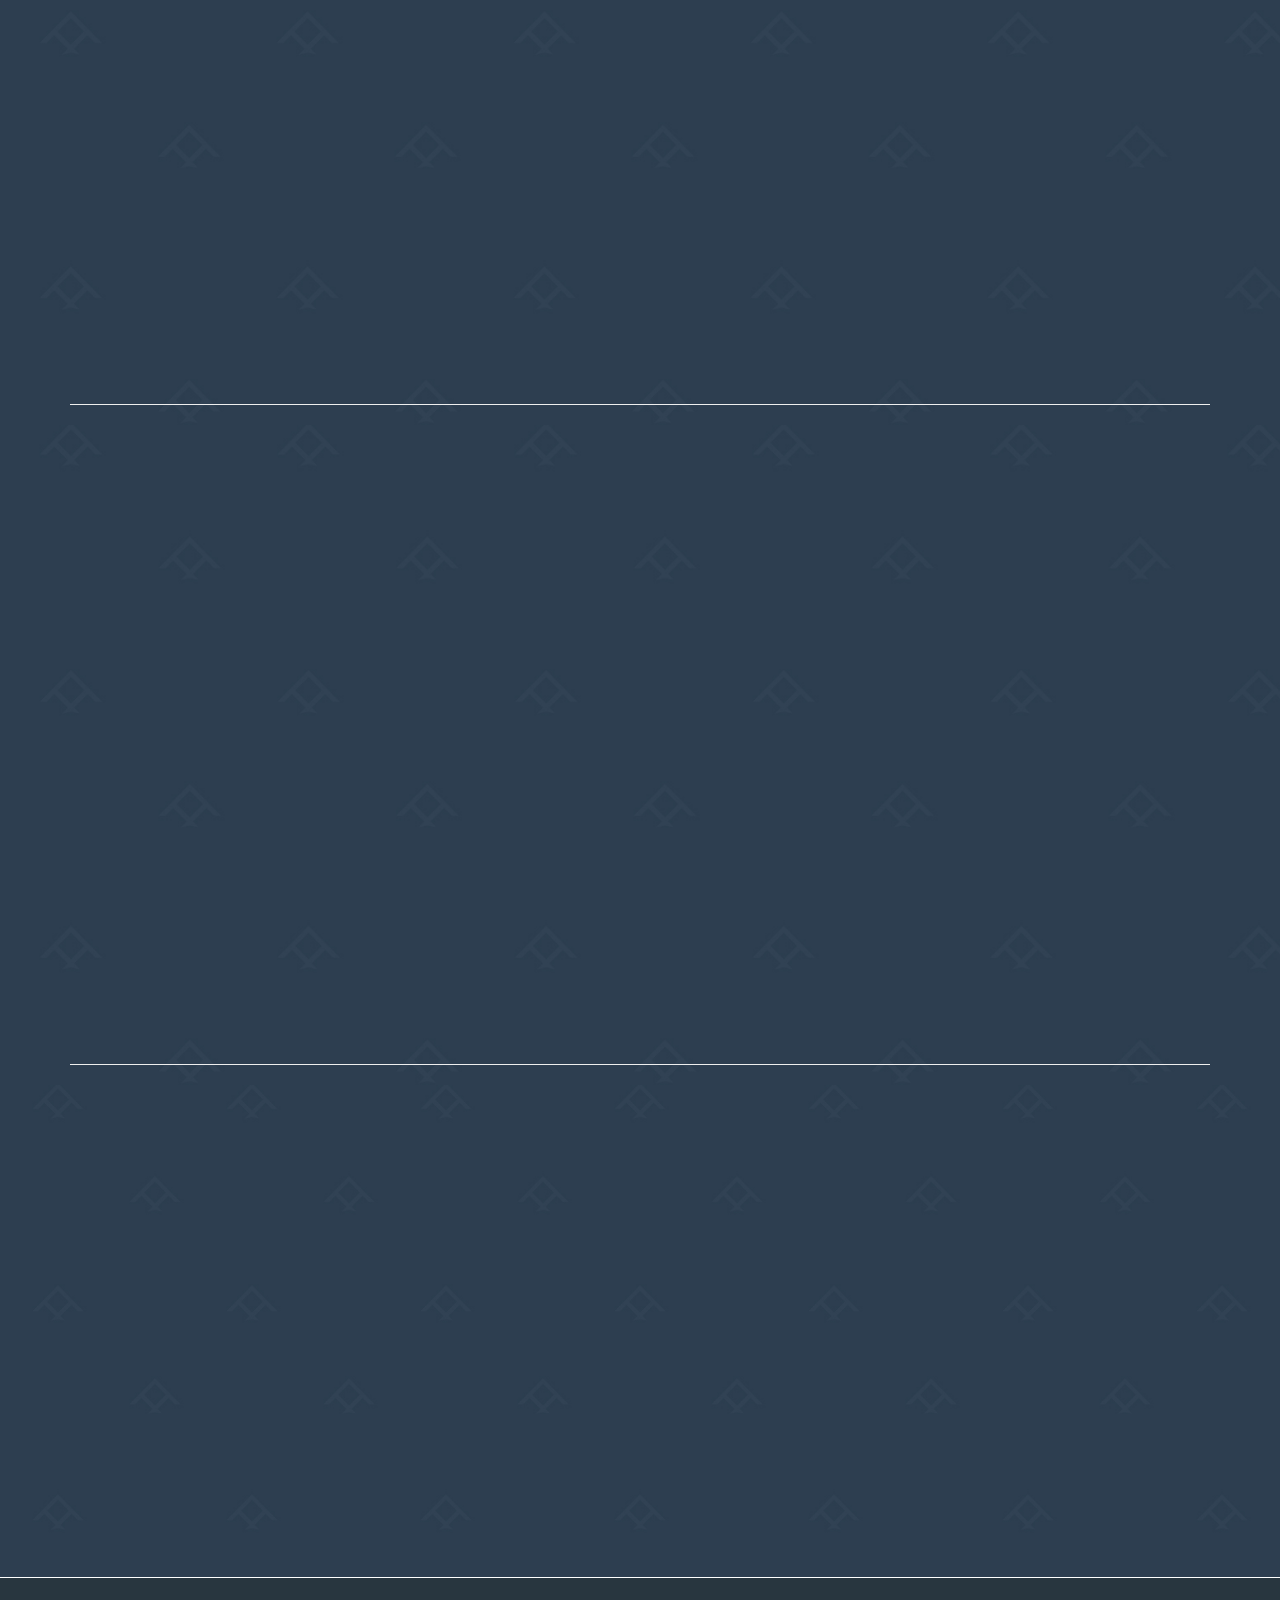
==== commit 21244f78: "Adding updated projects 2, Need to add 2 more, still under maintainence" ====
--- a/index.html
+++ b/index.html
@@ -54,10 +54,10 @@
             <ul class="nav navmenu-nav">
               <li class="active"><a href="#header">Home</a></li>
               <!-- <li><a href="#">About Me</a></li> -->
-              <li><a href="#project0">Project: Peak-condition</a></li>
-              <li><a href="#project1">Project: Don't Eat App</a></li>
-              <li><a href="#project2">Project: Work Day Scheduler</a></li>
-              <li><a href="#project3">Project: Weather-Dashboard</a></li>
+              <li><a href="#project0">Project: TO BE ADDED</a></li>
+              <li><a href="#project1">Project: Mental Health in Tech</a></li>
+              <li><a href="#project2">Project: Bank Churn Excel</a></li>
+              <li><a href="#project3">Project: TO BE ADDED</a></li>
               <!-- <li><a href="#project4">Project: BlackJack</a></li> -->
               <!-- <li><a href="#works">Pooject Snippets</a></li> -->
               <li><a href="#feedback">Hire/Contact Me</a></li>
@@ -70,8 +70,7 @@
         <div class="col-md-12">
           <div class="banner text-center">
             <h1 class="wow fadeInDown animated" data-wow-delay=".8s">Keegan Nair</h1>
-            <h2 class="wow fadeInDown animated" data-wow-delay=".6s">Passionate Web developer and always looking to
-              learn more</h2>
+            <h2 class="wow fadeInDown animated" data-wow-delay=".6s">Passionate Data Analyst</h2>
             <a href="#feedback" class="btn btn-border lg wow fadeInLeft animated" data-wow-delay="1.0s">Contact Me</a>
             <a href="#project0" class="btn btn-common lg wow fadeInRight animated" data-wow-delay="1.0s">Projects</a>
             <div class="scroll">
@@ -87,10 +86,10 @@
   <section class="projects" id="project0">
     <div class="container">
       <div class="row">
-        <h1 class="section-title wow fadeInLeft animated" data-wow-delay=".1s">Peak Condition</h1>
+        <h1 class="section-title wow fadeInLeft animated" data-wow-delay=".1s">UNDER MAINTAINENCE ####</h1>
         <div class="col-sm-6 col-md-6 wow fadeInLeft animated" data-wow-delay=".7s">
           <div class="input-group">
-            <a href="https://chstrcpprpt.github.io/project1/?#"><img src="assets/img/work/coach.JPG">
+            <a href="https://github.com/Keegawho198/Bank_churn_excel"><img src="assets/img/work/churn-excel.png">
               <i class="fa fa-search"></i></a>
 
           </div>
@@ -103,23 +102,21 @@
           <div class="address">
             <h2>Information</h2>
             <div class="projectDes">
-              <p> This Project was made to
-                allow viewing and creating a workout program much easier than using a standard way of just
-                using excel or work. This application allows a coach to create a account as well as clients to create
-                a account. It will allow coachs to add and create programs for a particular client.
+              <p> Using Excel to analyse bank customers and understand factors contributing to customer churn.
+
               </p>
             </div>
 
             <!-- use these for the links for each project -->
             <ul class="contact-info">
               <li><i class="fa fa-search link"></i><a class="link"
-                  href="https://github.com/Keegawho198/React-project3">Github code link</a></li>
+                  href="https://github.com/Keegawho198/Bank_churn_excel">Github code link</a></li>
               <!-- <li><i class="fa fa-github"></i><a id="linken" href="https://peak-condition.herokuapp.com/login">Deployed
                   On Heroku</a></li> -->
             </ul>
 
             <div class="projectTech">
-              <p> Technologies used: ReactJS, NodeJS, Express, BootstrapMDB, MongoDB, JWT token authentication
+              <p> Excel
               </p>
             </div>
 
@@ -131,14 +128,15 @@
 
   </section>
 
-  <!-- Feedback Section Start -->
+  
+
   <section class="projects" id="project1">
     <div class="container">
       <div class="row">
-        <h1 class="section-title wow fadeInLeft animated" data-wow-delay=".1s">Don't Eat Application</h1>
+        <h1 class="section-title wow fadeInLeft animated" data-wow-delay=".1s">Mental Health in Tech Industry</h1>
         <div class="col-sm-6 col-md-6 wow fadeInLeft animated" data-wow-delay=".7s">
           <div class="input-group">
-            <a href="https://chstrcpprpt.github.io/project1/?#"><img src="assets/img/work/dontEat P.PNG">
+            <a href="https://github.com/Keegawho198/Mental-health-tech-survey-2016"><img src="assets/img/work/mental_health_treatment_responses_percentage.png">
               <i class="fa fa-search"></i></a>
 
           </div>
@@ -151,75 +149,20 @@
           <div class="address">
             <h2>Information</h2>
             <div class="projectDes">
-              <p> This Project was made to
-                display the location of restuarants that had bad reviews usings the google maps api
-                to show where on a map they are located and the zomato api to show the ratings and find the location
-                of each restuarant. I worked in a team where my role was to find learn how we could implement the google
-                api to show the location of each restuarant from using the coordinates on a map.
-              </p>
-            </div>
-
-            <!-- use these for the links for each project -->
-            <ul class="contact-info">
-              <li><i class="fa fa-search link"></i><a class="link" href="https://github.com/chstrcpprpt/project1">Github
-                  code link</a></li>
-              <li><i class="fa fa-github"></i><a id="linken" href="https://chstrcpprpt.github.io/project1/?#">Deployed
-                  On github</a></li>
-            </ul>
-
-            <div class="projectTech">
-              <p> Technologies used: HTML, CSS, Sass, JavaScript, jquery, Api,
-              </p>
-            </div>
-
-          </div>
-        </div>
-      </div>
-      <hr>
-    </div>
-
-  </section>
-  <!-- project Section End -->
-
-  <section class="projects" id="project2">
-    <div class="container">
-      <div class="row">
-        <h1 class="section-title wow fadeInLeft animated" data-wow-delay=".1s">Work Day Scheduler</h1>
-        <div class="col-sm-6 col-md-6 wow fadeInLeft animated" data-wow-delay=".7s">
-          <form action="" name="contact">
-            <div class="input-group">
-              <!-- // <a href="https://powerful-savannah-05700.herokuapp.com/login"></a><img src="assets/img/work/bigWallet.JPG"> -->
-              <a href="https://keegawho198.github.io/Day-planner/"></a><img src="assets/img/work/Dayplanner1.JPG">
-
-              <i class="fa fa-search"></i></a>
-            </div>
-
-
-
-          </form>
-        </div>
-        <div class="col-sm-4 col-md-4 col-md-offset-2 wow fadeInRight animated" data-wow-delay="1.4s">
-          <div class="address">
-            <h2>Information</h2>
-            <div class="projectDes">
-              <p>
-                This is small project, that is a day planner, where a user can enter tasks into the input section
-                , click save and your task would be saved into your local storage. There will be colors to indicate the
-                time of day
-                green will represent the future, red will be the present and grey will be the past.
+              <p> Mental Health in Tech: People working in tech are often at their desks for extended amounts of time. 
+                In this project, we explored how this trend correlates with mental health within the tech industry.
               </p>
             </div>
 
             <!-- use these for the links for each project -->
             <ul class="contact-info">
               <li><i class="fa fa-search link"></i><a class="link"
-                  href="https://github.com/Keegawho198/Day-planner">Github code link</a></li>
-              <li><i class="fa fa-github"></i><a id="linken" href="https://keegawho198.github.io/Day-planner/">Deployed
-                  on Github</a></li>
+                  href="https://github.com/Keegawho198/Mental-health-tech-survey-2016">Github code link</a></li>
+              
             </ul>
 
             <div class="projectTech">
-              <p> Technologies used: HTML, CSS, Bootstrap, JavaScript, jquery.
+              <p> Using Python Pandas with Jupyter Notebook to uncover any insights inside USA and outside within the Tech industry.
               </p>
             </div>
 
@@ -230,16 +173,16 @@
     </div>
 
   </section>
-  <!-- project2 Section End -->
-
-
-  <section class="projects" id="project3">
-    <div class="container">
-      <div class="row">
-        <h1 class="section-title wow fadeInLeft animated" data-wow-delay=".1s">Weather Dashboard</h1>
+
+
+
+  <section class="projects" id="project2">
+    <div class="container">
+      <div class="row">
+        <h1 class="section-title wow fadeInLeft animated" data-wow-delay=".1s">Bank Churn Excel</h1>
         <div class="col-sm-6 col-md-6 wow fadeInLeft animated" data-wow-delay=".7s">
           <div class="input-group">
-            <a href="https://keegawho198.github.io/Weather-dashboard/"><img src="assets/img/work/weatherDash.JPG">
+            <a href="https://github.com/Keegawho198/Bank_churn_excel"><img src="assets/img/work/churn-excel.png">
               <i class="fa fa-search"></i></a>
 
           </div>
@@ -252,24 +195,22 @@
           <div class="address">
             <h2>Information</h2>
             <div class="projectDes">
-              <p> This Project was made to
-                display the weather for a searched city using a weather API, which would display
-                the next 5 days of weather. The app will save every search
-                onto the local storage. This is one of my first projects that
-                I had worked on using an API.
+              <p> Using Excel to analyse bank customers and understand factors contributing to customer churn.
+
               </p>
             </div>
 
             <!-- use these for the links for each project -->
             <ul class="contact-info">
               <li><i class="fa fa-search link"></i><a class="link"
-                  href="https://github.com/Keegawho198/Weather-dashboard">Github code link</a></li>
-              <li><i class="fa fa-github"></i><a id="githubLink"
-                  href="https://keegawho198.github.io/Weather-dashboard/">Deployed On github</a></li>
+                  href="https://github.com/Keegawho198/Bank_churn_excel">Github code link</a></li>
+              <!-- <li><i class="fa fa-github"></i><a id="linken" href="https://peak-condition.herokuapp.com/login">Deployed
+                  On Heroku</a></li> -->
             </ul>
 
             <div class="projectTech">
-              <p> Technologies used: HTML, CSS, JavaScript, jquery, Api,
+              <p> Excel was used to clean the data, and conduct data analysis to answer questions. For each question answered a pivot table
+                was created to display the findings. Each question answered was combined into one main dashboard.
               </p>
             </div>
 
@@ -281,100 +222,9 @@
 
   </section>
 
-  <section class="projects" id="project4">
-    <!-- <div class="container">
-      <div class="row">
-        <h1 class="section-title wow fadeInLeft animated" data-wow-delay=".1s">BlackJack Game</h1>
-        <div class="col-sm-6 col-md-6 wow fadeInLeft animated" data-wow-delay=".7s">
-          <div class="input-group">
-            <a href="https://keegawho198.github.io/Weather-dashboard/"><img src="assets/img/work/BlackJack.JPG">
-              <i class="fa fa-search"></i></a>
-
-          </div>
-
-
-
-
-        </div>
-        <div class="col-sm-4 col-md-4 col-md-offset-2 wow fadeInRight animated" data-wow-delay="1.4s">
-          <div class="address">
-            <h2>Information</h2>
-            <div class="projectDes">
-              <p> I made this simple BlackJack game in my spare time, its just simple JavaScript, with HTML and some CSS. This project
-                helped my learn how to think for myself and try to solve problems for different sections of the game such as drawing
-                a random card and setting the condtition to win the game.
-              </p>
-            </div> -->
-
-            <!-- use these for the links for each project -->
-            <!-- <ul class="contact-info">
-              <li><i class="fa fa-search link"></i><a class="link"
-                  href="https://github.com/Keegawho198/BlackJack">Github code link</a></li>
-              <li><i class="fa fa-github"></i><a id="githubLink"
-                  href="https://keegawho198.github.io/BlackJack/">Deployed On github</a></li>
-            </ul>
-
-            <div class="projectTech">
-              <p> Technologies used: HTML, CSS, JavaScript
-              </p>
-            </div>
-
-          </div>
-        </div>
-      </div>
-      <hr>
-    </div> -->
-
-  </section>
-
-  <!-- Work Section Start -->
-  <!-- <section id="works">
-    <div class="container">
-      <div class="row">
-        <h1 class="section-title wow fadeInLeft animated" data-wow-delay=".6s"><span>Projects I have worked on</span>
-        </h1>
-        <div class="col-md-7 col-lg-7 grid-left wow fadeInLeft animated" data-wow-delay=".2s">
-          <div class="large">
-            <img src="assets/img/work/bigWallet.JPG" alt="">
-            <div class="overlay">
-              <a href="https://powerful-savannah-05700.herokuapp.com/"><i class="fa fa-search"></i></a>
-            </div>
-          </div>
-          <div class="grid-box">
-            <img src="assets/img/work/WeatherApp.JPG" alt="">
-            <div class="overlay">
-              <a href="https://keegawho198.github.io/Weather-dashboard/"></a>
-            </div>
-          </div>
-          <div class="grid-box">
-            <img src="assets/img/work/DayPlanner.PNG" alt="">
-            <div class="overlay">
-              <a href="https://keegawho198.github.io/Day-planner/"><i class="fa fa-search"></i></a>
-            </div>
-          </div>
-        </div>
-        <div class="col-md-5 grid-right wow fadeInRight animated" data-wow-delay=".6s">
-          <div class="grid-box large">
-            <img src="assets/img/work/DontEAT.JPG" alt="">
-            <div class="overlay">
-              <a href="https://chstrcpprpt.github.io/project1/?#"><i class="fa fa-search"></i></a>
-            </div>
-          </div> -->
-  <!-- <div class="grid-box">
-            <img src="assets/img/work/img5.jpg" alt="">
-            <div class="overlay">
-              <a href="assets/img/work/img5.jpg" data-lightbox="img5"><i class="fa fa-search"></i></a>
-            </div>
-          </div> -->
-  <!-- <div class="browse-box">
-            <div class="more" id="browseAll">
-              <a href="projects.html" ><i class="fa fa-arrow-circle-right"></i>BROWSE ALL</a>
-            </div>
-          </div>
-        </div>
-      </div>
-    </div>
-  </section> -->
+
+  
+
 
   <!-- Feedback Section Start -->
   <section id="feedback">
@@ -407,7 +257,7 @@
 
           <div class="address">
             <!-- <h2>This is Me</h2> -->
-            <img src="assets/img/Me.jpg" id="me">
+            <img src="assets/img/ME.jpg" id="me">
 
             <!-- <h2>Contact information</h2> -->
             <!-- <ul class="social-icon">
@@ -438,9 +288,9 @@
               <li><i class="fa fa-mobile"></i> +64 416856591</li>
               <li><i class="fa fa-envelope-o"></i>keegan.nair@hotmail.com</li>
               <li><i class="fa fa-linkedin"></i><a id="linken"
-                  href="https://www.linkedin.com/in/keegan-nair-7670b0190/">Linken</a></li>
+                  href="https://www.linkedin.com/in/keegan-nair-7670b0190/">LinkedIn</a></li>
               <li><i class="fa fa-github"></i><a id="githubLink" href="https://github.com/Keegawho198">Github</a></li>
-              <li><i class="fa fa-user"></i><a id="ResumeLink" href="assets/img/Resume.pdf">Resume</a></li>
+              <li><i class="fa fa-user"></i><a id="ResumeLink" href="assets/img/Keegan Nair Resume Data analytics PDF.pdf">Resume</a></li>
             </ul>
 
           </div>
